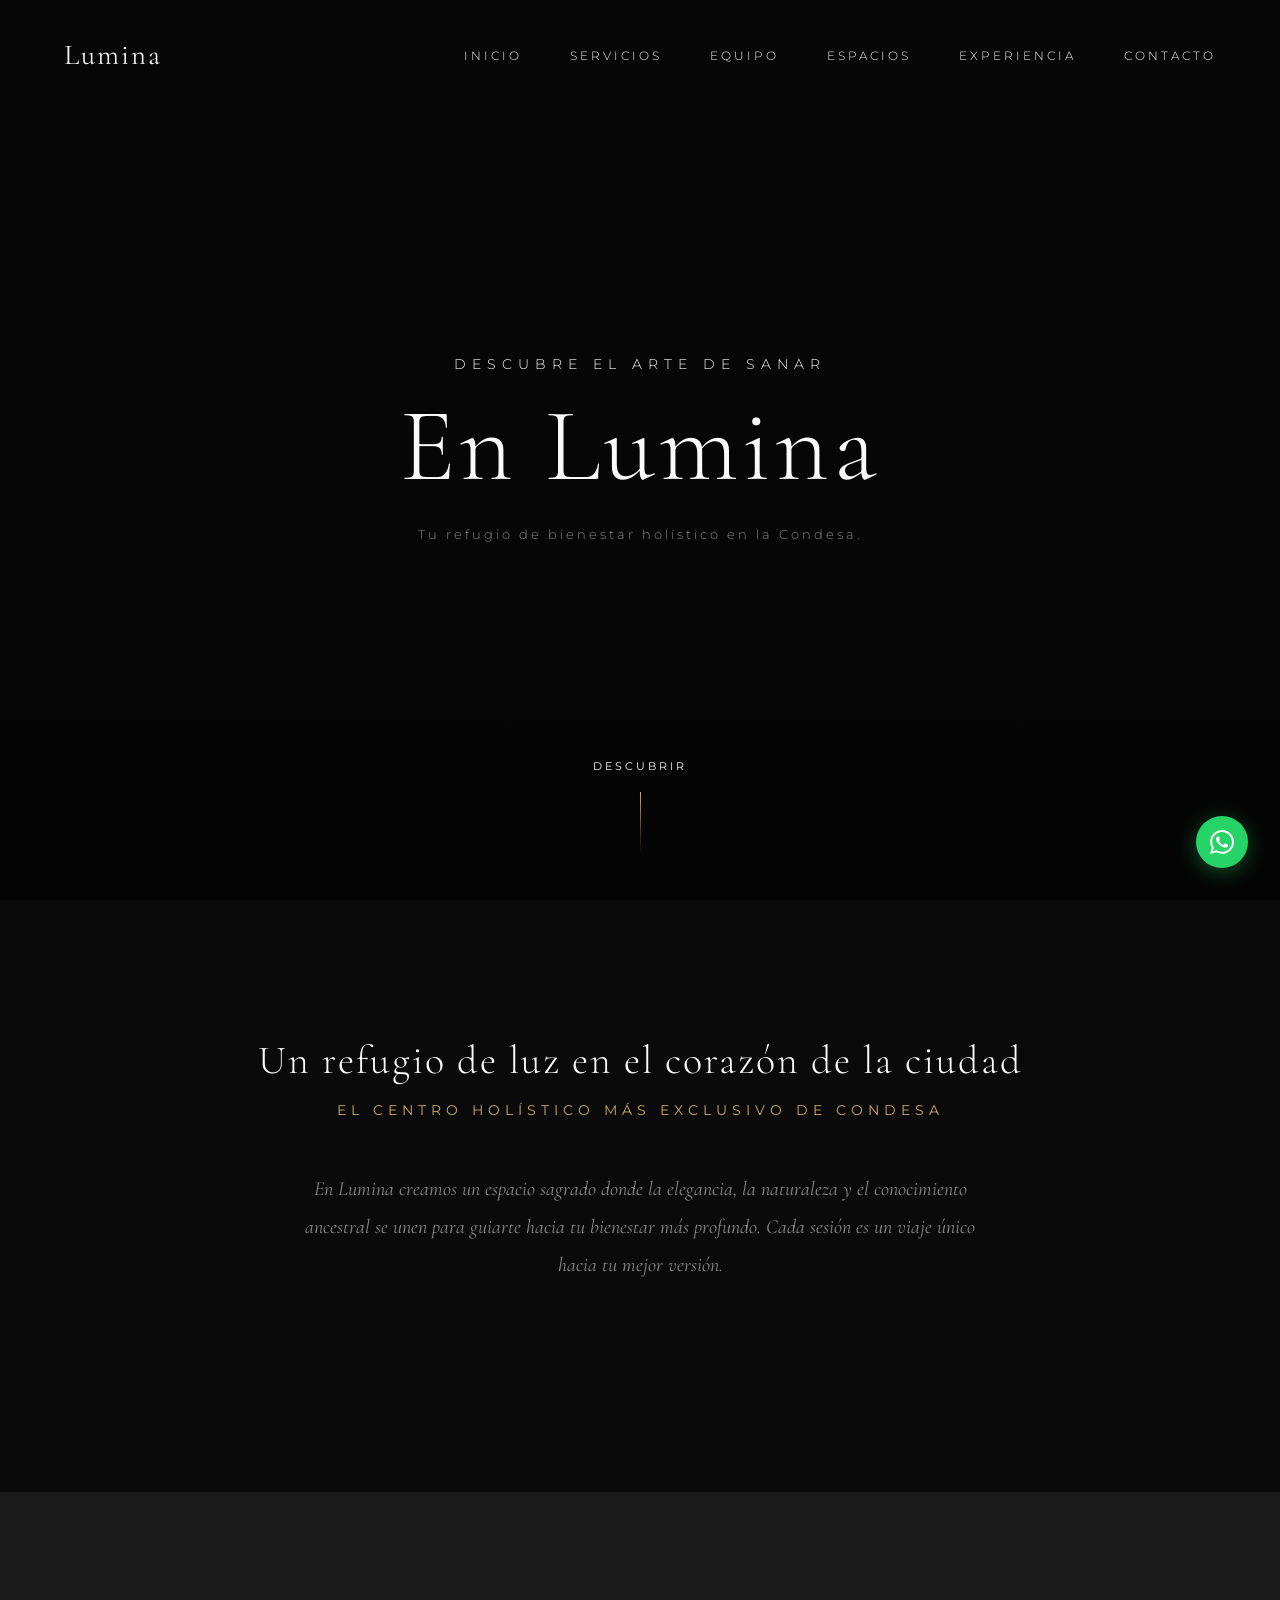
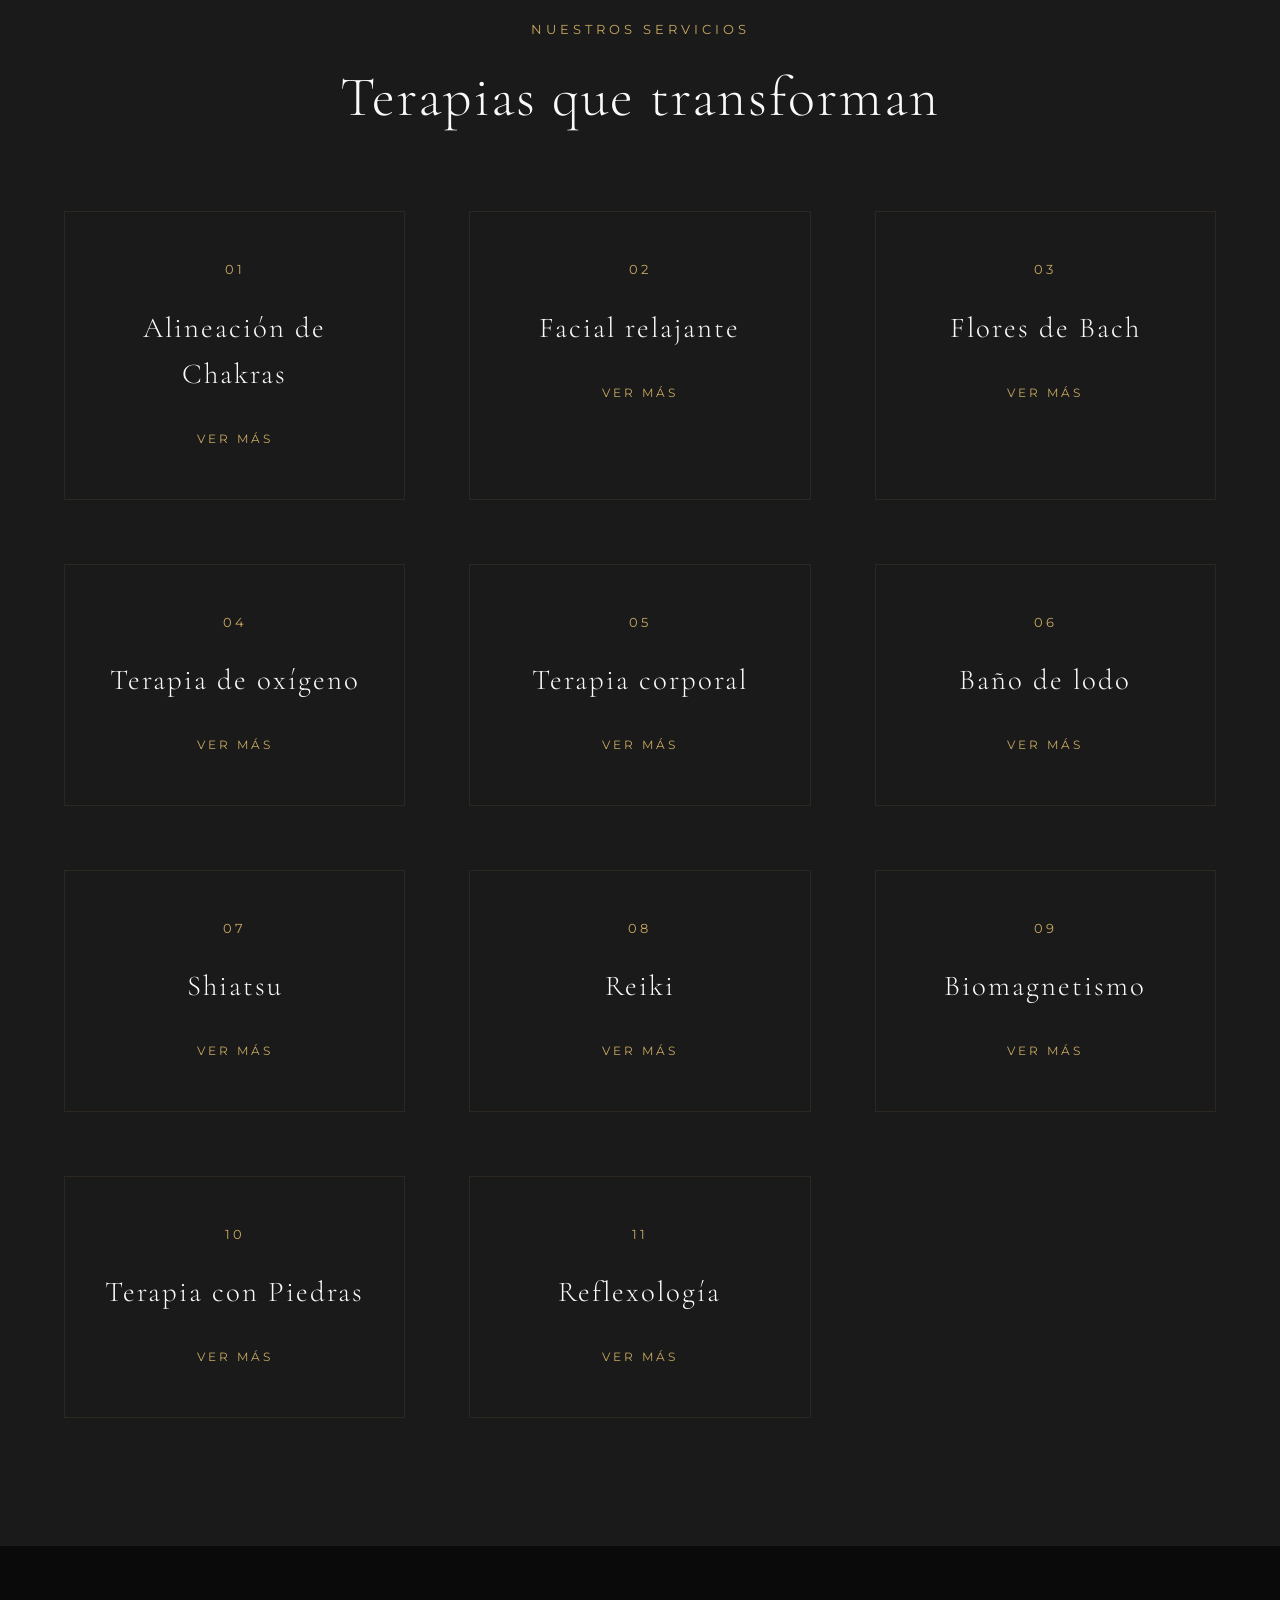
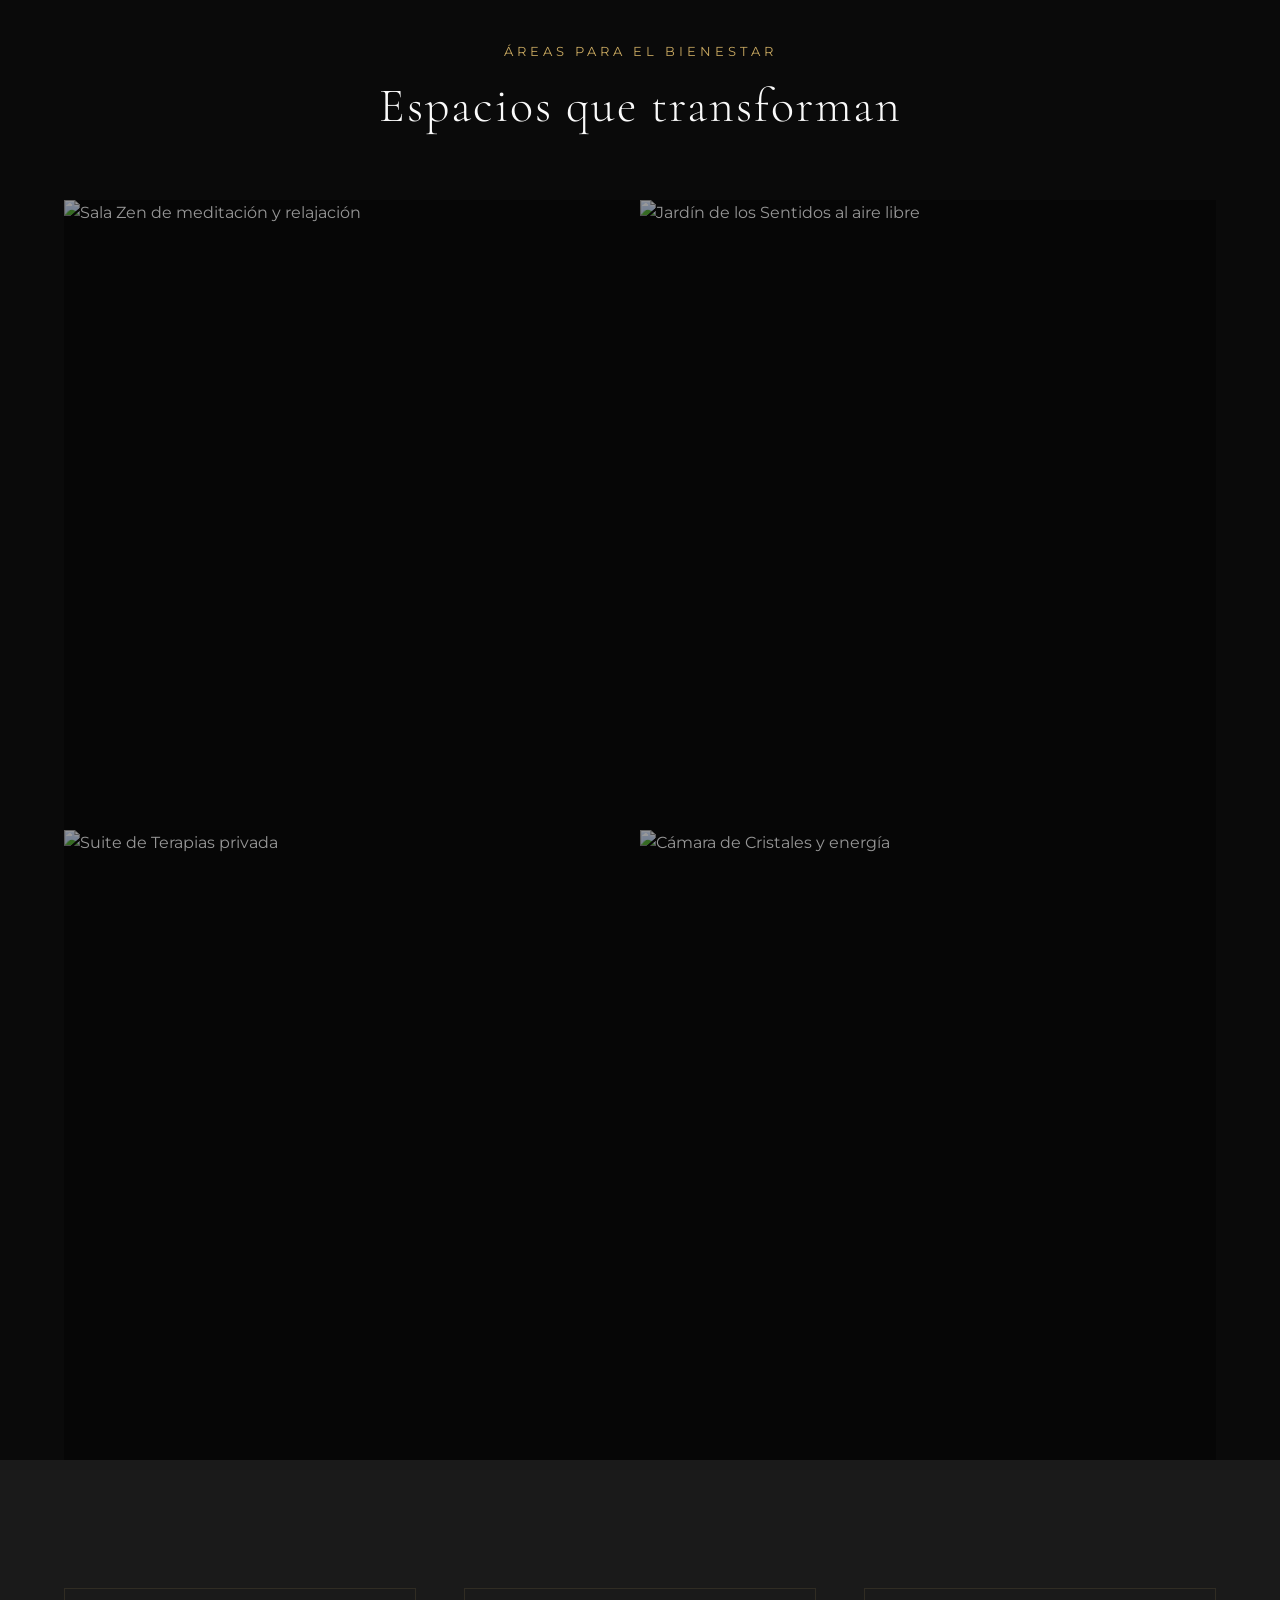
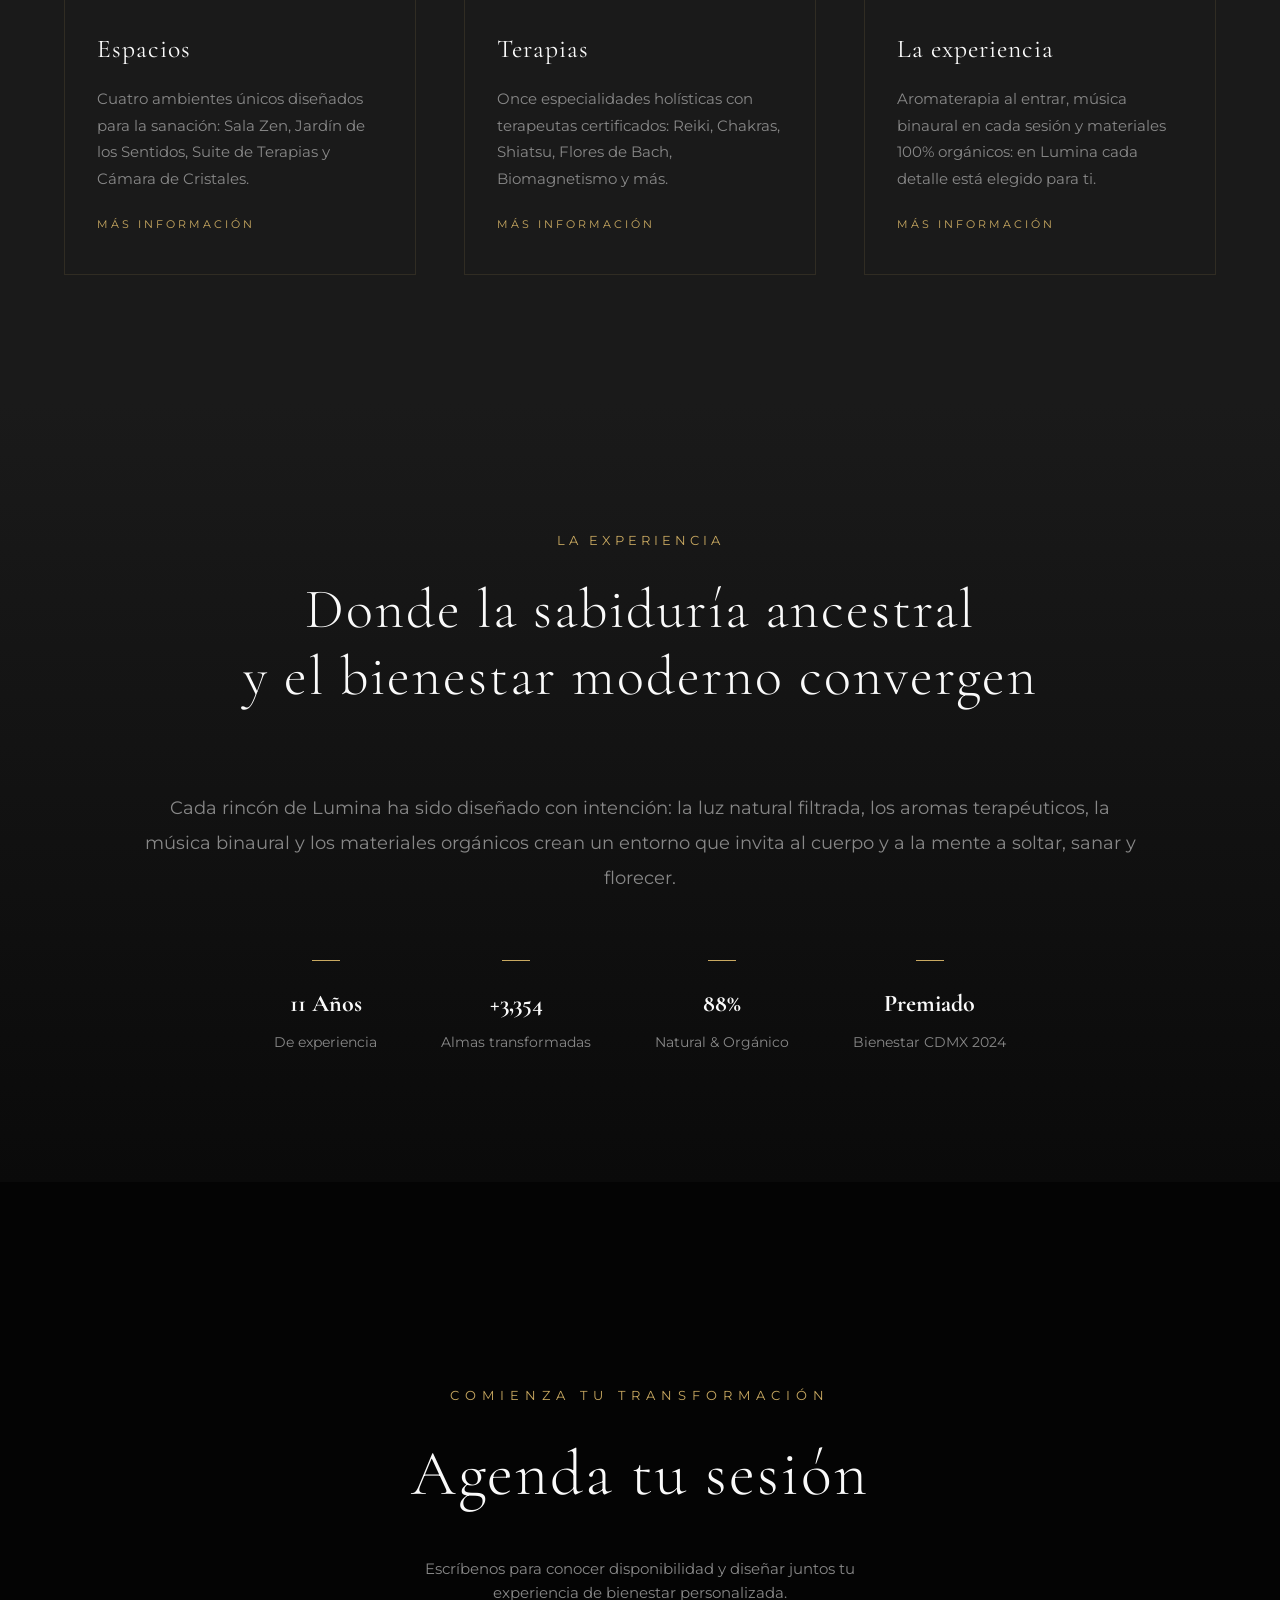
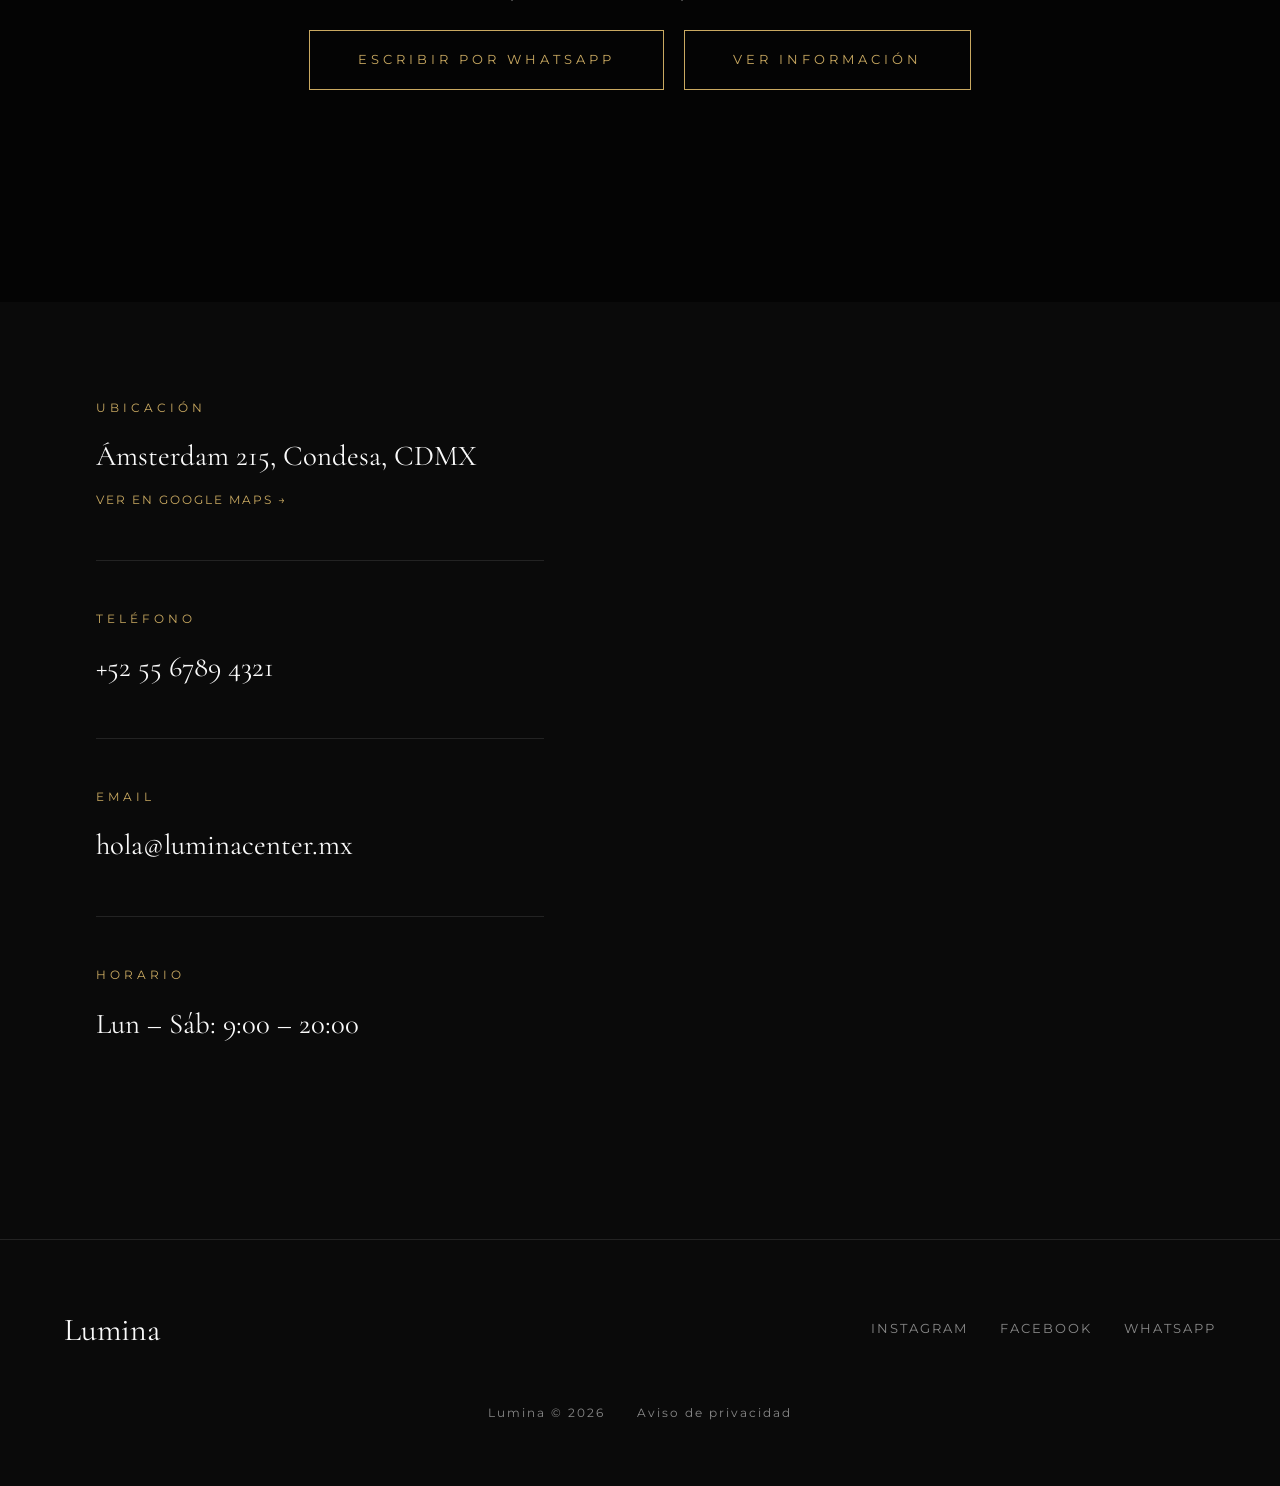
==== index.html @ d26ef2fe "v2.1" ====
<!DOCTYPE html>
<html lang="es">
<head>
    <meta charset="UTF-8">
    <meta name="viewport" content="width=device-width, initial-scale=1.0">
    <meta name="description" content="Lumina Centro Holístico — El refugio de bienestar más exclusivo de la Condesa, CDMX. Reiki, alineación de chakras, shiatsu, flores de Bach, oxigenoterapia y más.">
    <title>Lumina Centro Holístico | Bienestar & Sanación en Condesa, CDMX</title>

    <!-- Open Graph / redes sociales -->
    <meta property="og:type" content="website">
    <meta property="og:title" content="Lumina Centro Holístico | Bienestar & Sanación en Condesa, CDMX">
    <meta property="og:description" content="Centro de bienestar holístico de lujo en la Condesa CDMX. Reiki, chakras, shiatsu, oxigenoterapia y más con terapeutas certificados.">
    <meta property="og:locale" content="es_MX">

    <link rel="preconnect" href="https://fonts.googleapis.com">
    <link rel="preconnect" href="https://fonts.gstatic.com" crossorigin>
    <link href="https://fonts.googleapis.com/css2?family=Cormorant+Garamond:ital,wght@0,300;0,400;0,600;1,400&family=Montserrat:wght@200;300;400;500&display=swap" rel="stylesheet">

    <link rel="stylesheet" href="css/main.css">
</head>
<body>

    <div class="loader" id="loader" aria-hidden="true">
        <span class="loader-text">LUMINA</span>
    </div>

    <header>
        <nav id="navbar" role="navigation" aria-label="Menú principal">
            <a href="#inicio" class="brand">Lumina</a>
            <ul class="nav-links" id="navLinks">
                <li><a href="#inicio">Inicio</a></li>
                <li><a href="servicios.html">Servicios</a></li>
                <li><a href="equipo.html">Equipo</a></li>
                <li><a href="#espacios">Espacios</a></li>
                <li><a href="#experiencia">Experiencia</a></li>
                <li><a href="#contacto">Contacto</a></li>
            </ul>
            <button class="nav-toggle" id="navToggle" aria-label="Abrir menú" aria-expanded="false">
                <span></span>
                <span></span>
                <span></span>
            </button>
        </nav>
    </header>

    <main>
        <section class="hero" id="inicio" aria-label="Bienvenida">
            <div class="hero-bg" aria-hidden="true"></div>
            <div class="hero-content">
                <span class="hero-subtitle">Descubre el arte de sanar</span>
                <h1 class="hero-title">En Lumina</h1>
                <p class="hero-location">Tu refugio de bienestar holístico en la Condesa.</p>
            </div>
            <div class="scroll-indicator" role="button" tabindex="0" aria-label="Ir a la siguiente sección">
                <span>Descubrir</span>
                <div class="scroll-line" aria-hidden="true"></div>
            </div>
        </section>

        <section class="intro" id="intro">
            <div class="intro-headline reveal">
                <span class="intro-headline-main">Un refugio de luz en el corazón de la ciudad</span>
                <span class="intro-headline-sub">el centro holístico más exclusivo de Condesa</span>
            </div>
            <p class="intro-text reveal">
                En Lumina creamos un espacio sagrado donde la elegancia, la naturaleza y el conocimiento ancestral se unen para guiarte hacia tu bienestar más profundo. Cada sesión es un viaje único hacia tu mejor versión.
            </p>
        </section>

        <section class="services" id="servicios" aria-labelledby="servicios-heading">
            <div class="section-header reveal">
                <span class="section-subtitle">Nuestros Servicios</span>
                <h2 id="servicios-heading" class="section-title">Terapias que transforman</h2>
            </div>
            <div class="services-grid">
                <a href="servicios.html#alineacion-chakras" class="service-item service-card-link reveal">
                    <span class="service-number" aria-hidden="true">01</span>
                    <h3>Alineación de Chakras</h3>
                    <span class="service-card-cta">Ver más</span>
                </a>
                <a href="servicios.html#facial-relajante" class="service-item service-card-link reveal">
                    <span class="service-number" aria-hidden="true">02</span>
                    <h3>Facial relajante</h3>
                    <span class="service-card-cta">Ver más</span>
                </a>
                <a href="servicios.html#flores-de-bach" class="service-item service-card-link reveal">
                    <span class="service-number" aria-hidden="true">03</span>
                    <h3>Flores de Bach</h3>
                    <span class="service-card-cta">Ver más</span>
                </a>
                <a href="servicios.html#terapia-oxigeno" class="service-item service-card-link reveal">
                    <span class="service-number" aria-hidden="true">04</span>
                    <h3>Terapia de oxígeno</h3>
                    <span class="service-card-cta">Ver más</span>
                </a>
                <a href="servicios.html#terapia-corporal" class="service-item service-card-link reveal">
                    <span class="service-number" aria-hidden="true">05</span>
                    <h3>Terapia corporal</h3>
                    <span class="service-card-cta">Ver más</span>
                </a>
                <a href="servicios.html#bano-de-lodo" class="service-item service-card-link reveal">
                    <span class="service-number" aria-hidden="true">06</span>
                    <h3>Baño de lodo</h3>
                    <span class="service-card-cta">Ver más</span>
                </a>
                <a href="servicios.html#shiatsu" class="service-item service-card-link reveal">
                    <span class="service-number" aria-hidden="true">07</span>
                    <h3>Shiatsu</h3>
                    <span class="service-card-cta">Ver más</span>
                </a>
                <a href="servicios.html#reiki" class="service-item service-card-link reveal">
                    <span class="service-number" aria-hidden="true">08</span>
                    <h3>Reiki</h3>
                    <span class="service-card-cta">Ver más</span>
                </a>
                <a href="servicios.html#biomagnetismo" class="service-item service-card-link reveal">
                    <span class="service-number" aria-hidden="true">09</span>
                    <h3>Biomagnetismo</h3>
                    <span class="service-card-cta">Ver más</span>
                </a>
                <a href="servicios.html#terapia-con-piedras" class="service-item service-card-link reveal">
                    <span class="service-number" aria-hidden="true">10</span>
                    <h3>Terapia con Piedras</h3>
                    <span class="service-card-cta">Ver más</span>
                </a>
                <a href="servicios.html#reflexologia" class="service-item service-card-link reveal">
                    <span class="service-number" aria-hidden="true">11</span>
                    <h3>Reflexología</h3>
                    <span class="service-card-cta">Ver más</span>
                </a>
            </div>
        </section>

        <section class="gallery" id="espacios" aria-labelledby="espacios-heading">
            <div class="gallery-section-header reveal">
                <span class="section-subtitle">Áreas para el bienestar</span>
                <h2 id="espacios-heading" class="section-title">Espacios que transforman</h2>
            </div>
            <div class="gallery-item reveal">
                <img src="https://images.unsplash.com/photo-1600618528240-fb9fc964b853?w=800&auto=format&fit=crop&q=80" alt="Sala Zen de meditación y relajación">
                <div class="gallery-overlay">
                    <h3 class="gallery-title">Sala Zen</h3>
                    <span class="gallery-subtitle">Explorar</span>
                </div>
            </div>
            <div class="gallery-item reveal">
                <img src="https://images.unsplash.com/photo-1540555700478-4be289fbecef?w=800&auto=format&fit=crop&q=80" alt="Jardín de los Sentidos al aire libre">
                <div class="gallery-overlay">
                    <h3 class="gallery-title">Jardín de los Sentidos</h3>
                    <span class="gallery-subtitle">Explorar</span>
                </div>
            </div>
            <div class="gallery-item reveal">
                <img src="https://images.unsplash.com/photo-1600585154340-be6161a56a0c?w=800&auto=format&fit=crop&q=80" alt="Suite de Terapias privada">
                <div class="gallery-overlay">
                    <h3 class="gallery-title">Suite de Terapias</h3>
                    <span class="gallery-subtitle">Explorar</span>
                </div>
            </div>
            <div class="gallery-item reveal">
                <img src="https://images.unsplash.com/photo-1600607687939-ce8a6c25118c?w=800&auto=format&fit=crop&q=80" alt="Cámara de Cristales y energía">
                <div class="gallery-overlay">
                    <h3 class="gallery-title">Cámara de Cristales</h3>
                    <span class="gallery-subtitle">Explorar</span>
                </div>
            </div>
        </section>

        <section class="info-blocks">
            <div class="info-blocks-inner">
                <a href="#espacios" class="info-block reveal">
                    <h3 class="info-block-title">Espacios</h3>
                    <p class="info-block-text">Cuatro ambientes únicos diseñados para la sanación: Sala Zen, Jardín de los Sentidos, Suite de Terapias y Cámara de Cristales.</p>
                    <span class="info-block-link">Más información</span>
                </a>
                <a href="servicios.html" class="info-block reveal">
                    <h3 class="info-block-title">Terapias</h3>
                    <p class="info-block-text">Once especialidades holísticas con terapeutas certificados: Reiki, Chakras, Shiatsu, Flores de Bach, Biomagnetismo y más.</p>
                    <span class="info-block-link">Más información</span>
                </a>
                <a href="#experiencia" class="info-block reveal">
                    <h3 class="info-block-title">La experiencia</h3>
                    <p class="info-block-text">Aromaterapia al entrar, música binaural en cada sesión y materiales 100% orgánicos: en Lumina cada detalle está elegido para ti.</p>
                    <span class="info-block-link">Más información</span>
                </a>
            </div>
        </section>

        <section class="experience" id="experiencia" aria-labelledby="experiencia-heading">
            <div class="section-header reveal">
                <span class="section-subtitle">La Experiencia</span>
                <h2 id="experiencia-heading" class="section-title">Donde la sabiduría ancestral<br>y el bienestar moderno convergen</h2>
            </div>
            <div class="experience-content reveal">
                <p class="experience-description">
                    Cada rincón de Lumina ha sido diseñado con intención: la luz natural filtrada, los aromas terapéuticos, la música binaural y los materiales orgánicos crean un entorno que invita al cuerpo y a la mente a soltar, sanar y florecer.
                </p>
                <div class="experience-list">
                    <div class="experience-item">
                        <div class="experience-deco" aria-hidden="true"></div>
                        <h4 class="counter" data-target="12" data-suffix=" Años">12 Años</h4>
                        <p>De experiencia</p>
                    </div>
                    <div class="experience-item">
                        <div class="experience-deco" aria-hidden="true"></div>
                        <h4 class="counter" data-target="3800" data-prefix="+">+3800</h4>
                        <p>Almas transformadas</p>
                    </div>
                    <div class="experience-item">
                        <div class="experience-deco" aria-hidden="true"></div>
                        <h4 class="counter" data-target="100" data-suffix="%">100%</h4>
                        <p>Natural & Orgánico</p>
                    </div>
                    <div class="experience-item">
                        <div class="experience-deco" aria-hidden="true"></div>
                        <h4>Premiado</h4>
                        <p>Bienestar CDMX 2024</p>
                    </div>
                </div>
            </div>
        </section>

        <section class="cta" aria-label="Contacto">
            <div class="cta-content reveal">
                <span class="cta-label">Comienza tu transformación</span>
                <h2 class="cta-title">Agenda tu sesión</h2>
                <p class="cta-text">Escríbenos para conocer disponibilidad y diseñar juntos tu experiencia de bienestar personalizada.</p>
                <a href="https://wa.me/525567894321" class="cta-button" target="_blank" rel="noopener noreferrer">Escribir por WhatsApp</a>
                <a href="#contacto" class="cta-button cta-button-secondary">Ver información</a>
            </div>
        </section>

        <section class="contact" id="contacto" aria-labelledby="contacto-heading">
            <div class="contact-info reveal">
                <div class="contact-item">
                    <span class="contact-label">Ubicación</span>
                    <span class="contact-value">Ámsterdam 215, Condesa, CDMX</span>
                    <a href="https://maps.google.com/maps?q=Amsterdam+215+Hipodromo+Condesa+Ciudad+de+Mexico" target="_blank" rel="noopener noreferrer" class="contact-map-link">Ver en Google Maps →</a>
                </div>
                <div class="contact-item">
                    <span class="contact-label">Teléfono</span>
                    <a href="tel:+525567894321" class="contact-value">+52 55 6789 4321</a>
                </div>
                <div class="contact-item">
                    <span class="contact-label">Email</span>
                    <a href="mailto:hola@luminacenter.mx" class="contact-value">hola@luminacenter.mx</a>
                </div>
                <div class="contact-item">
                    <span class="contact-label">Horario</span>
                    <span class="contact-value">Lun – Sáb: 9:00 – 20:00</span>
                </div>
            </div>
            <div class="contact-map">
                <iframe
                    src="https://www.openstreetmap.org/export/embed.html?bbox=-99.1840%2C19.4033%2C-99.1640%2C19.4233&layer=mapnik&marker=19.4133%2C-99.1740"
                    title="Ubicación Lumina Centro Holístico — Ámsterdam 215, Condesa, CDMX"
                    loading="lazy"
                    allowfullscreen
                ></iframe>
            </div>
        </section>
    </main>

    <footer class="footer">
        <div class="footer-content">
            <div class="footer-brand">Lumina</div>
            <nav class="footer-social" aria-label="Redes sociales">
                <a href="https://www.instagram.com/lumina.centro/" target="_blank" rel="noopener noreferrer" aria-label="Instagram">Instagram</a>
                <a href="https://www.facebook.com/luminacentro" target="_blank" rel="noopener noreferrer" aria-label="Facebook">Facebook</a>
                <a href="https://wa.me/525567894321" target="_blank" rel="noopener noreferrer" aria-label="WhatsApp">WhatsApp</a>
            </nav>
        </div>
        <div class="footer-legal">
            <span class="footer-copy">Lumina © 2026</span>
            <a href="#" class="footer-privacy">Aviso de privacidad</a>
        </div>
    </footer>

    <a href="https://wa.me/525567894321" class="whatsapp-float" target="_blank" rel="noopener noreferrer" aria-label="Contactar por WhatsApp">
        <svg viewBox="0 0 24 24" fill="currentColor" width="24" height="24" aria-hidden="true"><path d="M17.472 14.382c-.297-.149-1.758-.867-2.03-.967-.273-.099-.471-.148-.67.15-.197.297-.767.966-.94 1.164-.173.199-.347.223-.644.075-.297-.15-1.255-.463-2.39-1.475-.883-.788-1.48-1.761-1.653-2.059-.173-.297-.018-.458.13-.606.134-.133.298-.347.446-.52.149-.174.198-.298.298-.497.099-.198.05-.371-.025-.52-.075-.149-.669-1.612-.916-2.207-.242-.579-.487-.5-.669-.51-.173-.008-.371-.01-.57-.01-.198 0-.52.074-.792.372-.272.297-1.04 1.016-1.04 2.479 0 1.462 1.065 2.875 1.213 3.074.149.198 2.096 3.2 5.077 4.487.709.306 1.262.489 1.694.625.712.227 1.36.195 1.871.118.571-.085 1.758-.719 2.006-1.413.248-.694.248-1.289.173-1.413-.074-.124-.272-.198-.57-.347m-5.421 7.403h-.004a9.87 9.87 0 01-5.031-1.378l-.361-.214-3.741.982.998-3.648-.235-.374a9.86 9.86 0 01-1.51-5.26c.001-5.45 4.436-9.884 9.888-9.884 2.64 0 5.122 1.03 6.988 2.898a9.825 9.825 0 012.893 6.994c-.003 5.45-4.437 9.884-9.885 9.884m8.413-18.297A11.815 11.815 0 0012.05 0C5.495 0 .16 5.335.157 11.892c0 2.096.547 4.142 1.588 5.945L.057 24l6.305-1.654a11.882 11.882 0 005.683 1.448h.005c6.554 0 11.89-5.335 11.893-11.893a11.821 11.821 0 00-3.48-8.413z"/></svg>
    </a>

    <script src="js/main.js"></script>
</body>
</html>
---- css/main.css ----
/**
 * Plenitud Center - Estilos principales
 * Separación de capas: solo presentación
 */

/* ==========================================================================
   Reset y variables
   ========================================================================== */

* {
    margin: 0;
    padding: 0;
    box-sizing: border-box;
}

:root {
    --black: #0a0a0a;
    --dark-gray: #1a1a1a;
    --gold: #c9a961;
    --light-gold: #e5d5a8;
    --white: #fafafa;
    --cream: #f5f5f0;
    --gray: #888;
}

/* ==========================================================================
   Base
   ========================================================================== */

html {
    scroll-behavior: smooth;
}

body {
    font-family: 'Montserrat', sans-serif;
    background: var(--black);
    color: var(--white);
    line-height: 1.6;
    overflow-x: hidden;
}

h1, h2, h3, .brand {
    font-family: 'Cormorant Garamond', serif;
    font-weight: 300;
    letter-spacing: 2px;
}

/* ==========================================================================
   Loader
   ========================================================================== */

.loader {
    position: fixed;
    top: 0;
    left: 0;
    width: 100%;
    height: 100%;
    background: var(--black);
    z-index: 9999;
    display: flex;
    align-items: center;
    justify-content: center;
    transition: opacity 0.8s ease, visibility 0.8s;
}

.loader.hidden {
    opacity: 0;
    visibility: hidden;
}

.loader-text {
    font-family: 'Cormorant Garamond', serif;
    font-size: 2rem;
    color: var(--gold);
    letter-spacing: 8px;
    animation: pulse 2s infinite;
}

@keyframes pulse {
    0%, 100% { opacity: 0.3; }
    50% { opacity: 1; }
}

/* ==========================================================================
   Navegación (solo la barra superior)
   ========================================================================== */

header nav {
    position: fixed;
    top: 0;
    width: 100%;
    padding: 2rem 4rem;
    display: flex;
    justify-content: space-between;
    align-items: center;
    z-index: 1000;
    transition: all 0.4s ease;
    mix-blend-mode: difference;
}

header nav.scrolled {
    background: rgba(10, 10, 10, 0.95);
    padding: 1.5rem 4rem;
    backdrop-filter: blur(20px);
    mix-blend-mode: normal;
}

header .brand {
    font-size: 1.8rem;
    color: var(--white);
    text-decoration: none;
    font-weight: 400;
}

header .nav-links {
    display: flex;
    gap: 3rem;
    list-style: none;
}

header .nav-links a {
    color: var(--white);
    text-decoration: none;
    font-size: 0.75rem;
    text-transform: uppercase;
    letter-spacing: 3px;
    position: relative;
    transition: color 0.3s;
    font-weight: 300;
}

header .nav-links a::after {
    content: '';
    position: absolute;
    bottom: -5px;
    left: 0;
    width: 0;
    height: 1px;
    background: var(--gold);
    transition: width 0.3s;
}

header .nav-links a:hover::after {
    width: 100%;
}

.nav-lang {
    font-size: 0.7rem;
    text-transform: uppercase;
    letter-spacing: 2px;
    color: var(--gray);
    font-weight: 300;
}

/* ==========================================================================
   Hero (estilo Benavento: subtítulo + título grande + ubicación)
   ========================================================================== */

.hero {
    height: 100vh;
    position: relative;
    display: flex;
    align-items: center;
    justify-content: center;
    overflow: hidden;
}

.hero-bg {
    position: absolute;
    top: 0;
    left: 0;
    width: 100%;
    height: 100%;
    background: linear-gradient(rgba(0,0,0,0.3), rgba(0,0,0,0.5)), url('https://images.unsplash.com/photo-1600618528240-fb9fc964b853?w=1920&auto=format&fit=crop&q=80') center/cover;
    animation: slowZoom 20s infinite alternate;
}

@keyframes slowZoom {
    0% { transform: scale(1); }
    100% { transform: scale(1.1); }
}

.hero-content {
    position: relative;
    z-index: 2;
    text-align: center;
    max-width: 900px;
    padding: 0 2rem;
}

.hero-subtitle {
    font-size: 0.85rem;
    text-transform: uppercase;
    letter-spacing: 6px;
    color: var(--white);
    margin-bottom: 1rem;
    display: block;
    font-weight: 300;
    animation: fadeInUp 1s ease;
}

.hero-title {
    font-size: clamp(3.5rem, 10vw, 6.5rem);
    line-height: 1.05;
    margin-bottom: 1.5rem;
    font-weight: 300;
    letter-spacing: 4px;
    animation: fadeInUp 1s ease 0.15s backwards;
}

.hero-location {
    font-size: 0.8rem;
    color: var(--gray);
    letter-spacing: 3px;
    font-weight: 300;
    animation: fadeInUp 1s ease 0.3s backwards;
}

.scroll-indicator {
    position: absolute;
    bottom: 3rem;
    left: 50%;
    transform: translateX(-50%);
    display: flex;
    flex-direction: column;
    align-items: center;
    gap: 1rem;
    color: var(--white);
    font-size: 0.7rem;
    text-transform: uppercase;
    letter-spacing: 3px;
    animation: fadeInUp 1s ease 0.8s backwards;
    cursor: pointer;
}

.scroll-line {
    width: 1px;
    height: 60px;
    background: linear-gradient(to bottom, var(--gold), transparent);
    animation: scrollLine 2s infinite;
}

@keyframes scrollLine {
    0% { transform: scaleY(0); transform-origin: top; }
    50% { transform: scaleY(1); transform-origin: top; }
    50.1% { transform-origin: bottom; }
    100% { transform: scaleY(0); transform-origin: bottom; }
}

@keyframes fadeInUp {
    from {
        opacity: 0;
        transform: translateY(40px);
    }
    to {
        opacity: 1;
        transform: translateY(0);
    }
}

/* ==========================================================================
   Secciones comunes
   ========================================================================== */

section {
    padding: 8rem 4rem;
    position: relative;
}

.section-header {
    text-align: center;
    margin-bottom: 5rem;
}

.section-subtitle {
    font-size: 0.8rem;
    text-transform: uppercase;
    letter-spacing: 4px;
    color: var(--gold);
    margin-bottom: 1.5rem;
    display: block;
}

.section-title {
    font-size: 3.5rem;
    font-weight: 300;
    line-height: 1.2;
}

/* ==========================================================================
   Intro (estilo Benavento: headline + cita + pills)
   ========================================================================== */

.intro {
    background: var(--black);
    text-align: center;
    padding: 8rem 4rem 10rem;
}

.intro-headline {
    margin-bottom: 3rem;
}

.intro-headline-main {
    display: block;
    font-family: 'Cormorant Garamond', serif;
    font-size: clamp(1.8rem, 4vw, 2.5rem);
    font-weight: 300;
    color: var(--white);
    letter-spacing: 2px;
    margin-bottom: 0.5rem;
}

.intro-headline-sub {
    display: block;
    font-size: 0.85rem;
    text-transform: uppercase;
    letter-spacing: 5px;
    color: var(--gold);
}

.intro-text {
    max-width: 700px;
    margin: 0 auto 3rem;
    font-size: 1.25rem;
    line-height: 1.9;
    color: var(--gray);
    font-family: 'Cormorant Garamond', serif;
    font-style: italic;
}

.intro-pills {
    display: flex;
    flex-wrap: wrap;
    justify-content: center;
    gap: 0.75rem 1.25rem;
}

.pill {
    display: inline-block;
    padding: 0.5rem 1.25rem;
    border: 1px solid rgba(201, 169, 97, 0.35);
    color: var(--light-gold);
    font-size: 0.75rem;
    text-transform: uppercase;
    letter-spacing: 2px;
    font-weight: 300;
    transition: all 0.3s ease;
}

.pill:hover {
    background: rgba(201, 169, 97, 0.1);
    border-color: var(--gold);
}

/* ==========================================================================
   Servicios
   ========================================================================== */

.services {
    background: var(--dark-gray);
}

.services-grid {
    display: grid;
    grid-template-columns: repeat(3, 1fr);
    gap: 4rem;
    max-width: 1200px;
    margin: 0 auto;
}

.service-item {
    text-align: center;
    padding: 3rem 2rem;
    border: 1px solid rgba(201, 169, 97, 0.1);
    transition: all 0.4s ease;
    position: relative;
    overflow: hidden;
}

.service-item::before {
    content: '';
    position: absolute;
    top: 0;
    left: -100%;
    width: 100%;
    height: 100%;
    background: linear-gradient(90deg, transparent, rgba(201, 169, 97, 0.05), transparent);
    transition: left 0.6s;
}

.service-item:hover::before {
    left: 100%;
}

.service-item:hover {
    border-color: rgba(201, 169, 97, 0.3);
    transform: translateY(-10px);
}

.service-number {
    font-size: 0.8rem;
    color: var(--gold);
    letter-spacing: 3px;
    margin-bottom: 1.5rem;
    display: block;
}

.service-item h3 {
    font-size: 1.8rem;
    margin-bottom: 1rem;
    color: var(--white);
}

.service-item p {
    color: var(--gray);
    font-size: 0.95rem;
    line-height: 1.8;
}

.service-card-link {
    text-decoration: none;
    color: inherit;
    display: block;
}

.service-card-link:hover h3 {
    color: var(--light-gold);
}

.service-card-cta {
    display: inline-block;
    font-size: 0.75rem;
    text-transform: uppercase;
    letter-spacing: 3px;
    color: var(--gold);
    margin-top: 1rem;
    position: relative;
}

.service-card-cta::after {
    content: '';
    position: absolute;
    bottom: -3px;
    left: 0;
    width: 0;
    height: 1px;
    background: var(--gold);
    transition: width 0.3s;
}

.service-card-link:hover .service-card-cta::after {
    width: 100%;
}

/* ==========================================================================
   Galería (con encabezado tipo Benavento)
   ========================================================================== */

.gallery {
    background: var(--black);
    padding: 6rem 4rem 0;
    display: grid;
    grid-template-columns: repeat(2, 1fr);
    gap: 0;
}

.gallery-section-header {
    grid-column: 1 / -1;
    text-align: center;
    margin-bottom: 4rem;
}

.gallery-section-header .section-subtitle {
    margin-bottom: 1rem;
}

.gallery-section-header .section-title {
    font-size: clamp(2rem, 4vw, 3rem);
}

.gallery-item {
    position: relative;
    height: 70vh;
    overflow: hidden;
    cursor: pointer;
}

.gallery-item img {
    width: 100%;
    height: 100%;
    object-fit: cover;
    transition: transform 0.8s ease;
}

.gallery-item:hover img {
    transform: scale(1.05);
}

.gallery-overlay {
    position: absolute;
    top: 0;
    left: 0;
    width: 100%;
    height: 100%;
    background: rgba(0,0,0,0.4);
    display: flex;
    flex-direction: column;
    justify-content: flex-end;
    padding: 3rem;
    transition: background 0.4s;
}

.gallery-item:hover .gallery-overlay {
    background: rgba(0,0,0,0.2);
}

.gallery-title {
    font-size: 2.5rem;
    margin-bottom: 0.5rem;
    transform: translateY(20px);
    opacity: 0;
    transition: all 0.4s ease;
}

.gallery-item:hover .gallery-title {
    transform: translateY(0);
    opacity: 1;
}

.gallery-subtitle {
    color: var(--gold);
    font-size: 0.8rem;
    text-transform: uppercase;
    letter-spacing: 3px;
    transform: translateY(20px);
    opacity: 0;
    transition: all 0.4s ease 0.1s;
}

.gallery-item:hover .gallery-subtitle {
    transform: translateY(0);
    opacity: 1;
}

/* ==========================================================================
   Bloques de información (3 columnas, estilo Benavento)
   ========================================================================== */

.info-blocks {
    background: var(--dark-gray);
    padding: 8rem 4rem;
}

.info-blocks-inner {
    max-width: 1200px;
    margin: 0 auto;
    display: grid;
    grid-template-columns: repeat(3, 1fr);
    gap: 3rem;
}

.info-block {
    text-decoration: none;
    color: inherit;
    padding: 2.5rem 2rem;
    border: 1px solid rgba(201, 169, 97, 0.12);
    transition: all 0.4s ease;
    display: flex;
    flex-direction: column;
    align-items: flex-start;
}

.info-block:hover {
    border-color: rgba(201, 169, 97, 0.35);
    transform: translateY(-4px);
}

.info-block-title {
    font-family: 'Cormorant Garamond', serif;
    font-size: 1.6rem;
    font-weight: 400;
    color: var(--white);
    margin-bottom: 1rem;
    letter-spacing: 1px;
}

.info-block-text {
    color: var(--gray);
    font-size: 0.95rem;
    line-height: 1.75;
    margin-bottom: 1.5rem;
    flex-grow: 1;
}

.info-block-link {
    font-size: 0.7rem;
    text-transform: uppercase;
    letter-spacing: 3px;
    color: var(--gold);
    position: relative;
}

.info-block-link::after {
    content: '';
    position: absolute;
    bottom: -3px;
    left: 0;
    width: 0;
    height: 1px;
    background: var(--gold);
    transition: width 0.3s;
}

.info-block:hover .info-block-link::after {
    width: 100%;
}

/* ==========================================================================
   Experiencia
   ========================================================================== */

.experience {
    background: linear-gradient(to bottom, var(--dark-gray), var(--black));
    text-align: center;
}

.experience-content {
    max-width: 1000px;
    margin: 0 auto;
}

.experience-description {
    color: var(--gray);
    font-size: 1.1rem;
    line-height: 2;
    margin-bottom: 3rem;
}

.experience-list {
    display: flex;
    justify-content: center;
    gap: 4rem;
    margin-top: 4rem;
    flex-wrap: wrap;
}

.experience-item {
    text-align: center;
}

.experience-deco {
    width: 28px;
    height: 1px;
    background: var(--gold);
    margin: 0 auto 1.5rem;
}

.experience-item h4 {
    font-family: 'Cormorant Garamond', serif;
    font-size: 1.5rem;
    margin-bottom: 0.5rem;
    color: var(--white);
}

.experience-item p {
    color: var(--gray);
    font-size: 0.9rem;
}

/* ==========================================================================
   CTA
   ========================================================================== */

.cta {
    height: 80vh;
    position: relative;
    display: flex;
    align-items: center;
    justify-content: center;
    background: linear-gradient(rgba(0,0,0,0.6), rgba(0,0,0,0.6)), url('https://images.unsplash.com/photo-1545205597-3d9d02c29597?w=1920&auto=format&fit=crop&q=80') center/cover fixed;
}

.cta-content {
    text-align: center;
    position: relative;
    z-index: 2;
}

.cta-label {
    display: block;
    font-size: 0.8rem;
    text-transform: uppercase;
    letter-spacing: 6px;
    color: var(--gold);
    margin-bottom: 1rem;
}

.cta-title,
.cta h2 {
    font-size: clamp(2.5rem, 5vw, 4rem);
    margin-bottom: 2rem;
    font-weight: 300;
}

.cta-button {
    display: inline-block;
    padding: 1.2rem 3rem;
    border: 1px solid var(--gold);
    color: var(--gold);
    text-decoration: none;
    text-transform: uppercase;
    letter-spacing: 4px;
    font-size: 0.8rem;
    transition: all 0.4s;
    position: relative;
    overflow: hidden;
}

.cta-button::before {
    content: '';
    position: absolute;
    top: 0;
    left: -100%;
    width: 100%;
    height: 100%;
    background: var(--gold);
    transition: left 0.4s;
    z-index: -1;
}

.cta-button:hover::before {
    left: 0;
}

.cta-button:hover {
    color: var(--black);
}

.cta-text {
    font-size: 0.95rem;
    color: var(--gray);
    margin-bottom: 1.5rem;
    max-width: 480px;
    margin-left: auto;
    margin-right: auto;
}

.cta .cta-content .cta-button + .cta-button {
    margin-left: 1rem;
}

.cta-button-secondary {
    background: transparent;
}

.cta-button-secondary::before {
    display: none;
}

.cta-button-secondary:hover {
    color: var(--light-gold);
    border-color: var(--light-gold);
}

@media (max-width: 768px) {
    .cta .cta-content .cta-button + .cta-button {
        margin-left: 0;
        margin-top: 0.75rem;
        display: inline-block;
    }
}

/* ==========================================================================
   Contacto
   ========================================================================== */

.contact {
    background: var(--black);
    display: grid;
    grid-template-columns: 1fr 1fr;
    gap: 0;
    padding: 0;
    min-height: 80vh;
}

.contact-info {
    padding: 6rem;
    display: flex;
    flex-direction: column;
    justify-content: center;
}

.contact-item {
    margin-bottom: 3rem;
    padding-bottom: 3rem;
    border-bottom: 1px solid rgba(255,255,255,0.1);
}

.contact-item:last-child {
    border-bottom: none;
}

.contact-label {
    font-size: 0.75rem;
    text-transform: uppercase;
    letter-spacing: 4px;
    color: var(--gold);
    margin-bottom: 1rem;
    display: block;
}

.contact-value {
    font-family: 'Cormorant Garamond', serif;
    font-size: 1.8rem;
    color: var(--white);
    text-decoration: none;
    display: block;
    transition: color 0.3s;
}

.contact-value:hover {
    color: var(--gold);
}

.contact-map {
    position: relative;
    min-height: 600px;
}

.contact-map iframe {
    position: absolute;
    top: 0;
    left: 0;
    width: 100%;
    height: 100%;
    border: none;
    filter: grayscale(40%) contrast(1.1) brightness(0.75);
    transition: filter 0.4s ease;
}

.contact-map:hover iframe {
    filter: grayscale(15%) contrast(1.05) brightness(0.9);
}

.contact-map-link {
    display: inline-block;
    margin-top: 0.75rem;
    font-size: 0.72rem;
    text-transform: uppercase;
    letter-spacing: 2px;
    color: var(--gold);
    text-decoration: none;
    transition: color 0.3s;
}

.contact-map-link:hover {
    color: var(--light-gold);
}

/* ==========================================================================
   Footer
   ========================================================================== */

footer {
    background: var(--black);
    padding: 4rem;
    border-top: 1px solid rgba(255,255,255,0.1);
    text-align: center;
}

.footer-content {
    max-width: 1200px;
    margin: 0 auto;
    display: flex;
    justify-content: space-between;
    align-items: center;
    margin-bottom: 3rem;
}

.footer-brand {
    font-family: 'Cormorant Garamond', serif;
    font-size: 2rem;
    color: var(--white);
}

.footer-social {
    display: flex;
    gap: 2rem;
}

.footer-social a {
    color: var(--gray);
    text-decoration: none;
    font-size: 0.8rem;
    text-transform: uppercase;
    letter-spacing: 2px;
    transition: color 0.3s;
}

.footer-social a:hover {
    color: var(--gold);
}

.footer-legal {
    display: flex;
    justify-content: center;
    align-items: center;
    gap: 2rem;
    flex-wrap: wrap;
    color: var(--gray);
    font-size: 0.75rem;
    letter-spacing: 2px;
}

.footer-copy {
    color: var(--gray);
}

.footer-privacy {
    color: var(--gray);
    text-decoration: none;
    transition: color 0.3s;
}

.footer-privacy:hover {
    color: var(--gold);
}

/* ==========================================================================
   Animaciones (reveal on scroll)
   ========================================================================== */

.reveal {
    opacity: 0;
    transform: translateY(50px);
    transition: all 1s ease;
}

.reveal.active {
    opacity: 1;
    transform: translateY(0);
}

/* ==========================================================================
   Página interna - Servicios (estilo Áreas Generales Benavento)
   ========================================================================== */

.page-inner .loader {
    display: none;
}

.page-hero {
    padding: 12rem 4rem 6rem;
    text-align: center;
    background: var(--black);
}

.page-hero-title {
    font-family: 'Cormorant Garamond', serif;
    font-size: clamp(2.5rem, 5vw, 3.5rem);
    font-weight: 300;
    letter-spacing: 2px;
    color: var(--white);
    margin-bottom: 0.75rem;
}

.page-hero-subtitle {
    font-size: 0.9rem;
    text-transform: uppercase;
    letter-spacing: 5px;
    color: var(--gold);
}

.service-detail-nav {
    background: var(--dark-gray);
    padding: 2rem 4rem;
    border-top: 1px solid rgba(255,255,255,0.06);
    border-bottom: 1px solid rgba(255,255,255,0.06);
}

.service-detail-nav-label {
    display: block;
    font-size: 0.7rem;
    text-transform: uppercase;
    letter-spacing: 3px;
    color: var(--gold);
    margin-bottom: 2rem;
}

.service-spheres {
    display: flex;
    flex-wrap: wrap;
    justify-content: center;
    gap: 2rem 2.5rem;
}

.service-sphere {
    display: flex;
    flex-direction: column;
    align-items: center;
    gap: 0.75rem;
    text-decoration: none;
    color: var(--white);
    transition: all 0.35s ease;
}

.service-sphere:hover {
    color: var(--gold);
}

.service-sphere:hover .service-sphere-circle {
    border-color: var(--gold);
    background: rgba(201, 169, 97, 0.06);
}

.service-sphere-circle {
    width: 5rem;
    height: 5rem;
    border-radius: 50%;
    border: 1px solid rgba(255, 255, 255, 0.2);
    display: flex;
    align-items: center;
    justify-content: center;
    transition: all 0.35s ease;
}

.service-sphere-icon {
    width: 1.75rem;
    height: 1.75rem;
    display: flex;
    align-items: center;
    justify-content: center;
}

.service-sphere-icon svg {
    width: 100%;
    height: 100%;
    color: currentColor;
}

.service-sphere-label {
    font-size: 0.7rem;
    text-transform: uppercase;
    letter-spacing: 2px;
    color: inherit;
    font-weight: 300;
}

.service-detail-content {
    max-width: 900px;
    margin: 0 auto;
    padding: 5rem 4rem;
}

.service-detail-section {
    scroll-margin-top: 8rem;
    padding: 4rem 0;
    border-bottom: 1px solid rgba(255,255,255,0.08);
}

.service-detail-section:last-of-type {
    border-bottom: none;
}

.service-detail-title {
    font-family: 'Cormorant Garamond', serif;
    font-size: 2rem;
    font-weight: 400;
    color: var(--white);
    margin-bottom: 1.5rem;
    letter-spacing: 1px;
}

.service-detail-text {
    color: var(--gray);
    font-size: 1rem;
    line-height: 1.9;
    margin-bottom: 1rem;
}

.service-detail-quote {
    color: var(--light-gold);
    font-family: 'Cormorant Garamond', serif;
    font-size: 1.05rem;
    font-style: italic;
    line-height: 1.7;
    margin-top: 1.5rem;
    padding-left: 1rem;
    border-left: 2px solid rgba(201, 169, 97, 0.4);
}

.service-detail-list {
    list-style: none;
    margin-top: 1.5rem;
}

.service-detail-list li {
    color: var(--gray);
    font-size: 0.95rem;
    padding: 0.5rem 0 0.5rem 1.5rem;
    position: relative;
}

.service-detail-list li::before {
    content: '✱';
    position: absolute;
    left: 0;
    color: var(--gold);
    font-size: 0.8rem;
}

.page-cta {
    text-align: center;
    padding: 5rem 4rem;
    background: var(--dark-gray);
    border-top: 1px solid rgba(255,255,255,0.06);
}

.page-cta-text {
    font-family: 'Cormorant Garamond', serif;
    font-size: 1.5rem;
    color: var(--white);
    margin-bottom: 1.5rem;
}

/* ==========================================================================
   Página Equipo (Conoce al equipo) - Seccionada y con animaciones
   ========================================================================== */

.page-equipo .loader {
    display: none;
}

/* Hero equipo */
.team-hero {
    min-height: 100vh;
    position: relative;
    display: flex;
    align-items: center;
    justify-content: center;
    overflow: hidden;
}

.team-hero-bg {
    position: absolute;
    top: 0;
    left: 0;
    width: 100%;
    height: 100%;
    background: linear-gradient(rgba(0,0,0,0.5), rgba(0,0,0,0.6)), url('https://images.unsplash.com/photo-1544161515-4ab6ce6db874?w=1920&auto=format&fit=crop&q=80') center/cover;
}

.team-hero-content {
    position: relative;
    z-index: 2;
    text-align: center;
    max-width: 700px;
    padding: 0 2rem;
}

.team-hero-subtitle {
    display: block;
    font-size: 0.85rem;
    text-transform: uppercase;
    letter-spacing: 6px;
    color: var(--gold);
    margin-bottom: 1rem;
}

.team-hero-title {
    font-family: 'Cormorant Garamond', serif;
    font-size: clamp(2.5rem, 6vw, 4rem);
    font-weight: 300;
    letter-spacing: 2px;
    color: var(--white);
    margin-bottom: 1.5rem;
}

.team-hero-text {
    font-size: 1rem;
    line-height: 1.8;
    color: var(--gray);
}

.team-hero .scroll-indicator {
    position: absolute;
    bottom: 3rem;
    left: 50%;
    transform: translateX(-50%);
    flex-direction: column;
    gap: 0.5rem;
    cursor: pointer;
}

/* Intro equipo */
.team-intro-section {
    padding: 8rem 4rem 6rem;
    background: var(--black);
    text-align: center;
}

.team-intro-section .team-intro-text {
    max-width: 640px;
    margin: 0 auto;
    font-family: 'Cormorant Garamond', serif;
    font-size: 1.2rem;
    line-height: 1.9;
    color: var(--gray);
    font-style: italic;
}

/* Sección por terapeuta */
.team-member-section {
    padding: 6rem 4rem;
    background: var(--dark-gray);
    scroll-margin-top: 6rem;
}

.team-member-section:nth-child(even) {
    background: var(--black);
}

.team-member-inner {
    max-width: 1100px;
    margin: 0 auto;
    display: grid;
    grid-template-columns: 1fr 1fr;
    gap: 4rem;
    align-items: center;
}

.team-member-section--reverse .team-member-inner {
    direction: rtl;
}

.team-member-section--reverse .team-member-inner > * {
    direction: ltr;
}

.team-member-media {
    position: relative;
}

.team-member-image-wrap {
    aspect-ratio: 4/5;
    max-height: 560px;
    overflow: hidden;
    border: 1px solid rgba(201, 169, 97, 0.15);
    transition: border-color 0.4s, box-shadow 0.4s;
}

.team-member-section:hover .team-member-image-wrap {
    border-color: rgba(201, 169, 97, 0.35);
    box-shadow: 0 20px 50px rgba(0,0,0,0.4);
}

.team-member-image {
    width: 100%;
    height: 100%;
    object-fit: cover;
    display: block;
    transition: transform 0.6s ease;
}

.team-member-section:hover .team-member-image {
    transform: scale(1.03);
}

.team-member-content {
    padding: 1rem 0;
}

.team-member-number {
    display: block;
    font-size: 0.75rem;
    letter-spacing: 3px;
    color: var(--gold);
    margin-bottom: 1rem;
}

.team-member-name {
    font-family: 'Cormorant Garamond', serif;
    font-size: 2.25rem;
    font-weight: 400;
    color: var(--white);
    margin-bottom: 0.5rem;
    letter-spacing: 1px;
}

.team-member-role {
    font-size: 0.75rem;
    text-transform: uppercase;
    letter-spacing: 3px;
    color: var(--gold);
    margin-bottom: 1.5rem;
}

.team-member-bio {
    font-size: 1rem;
    line-height: 1.85;
    color: var(--gray);
    margin-bottom: 1rem;
}

.team-member-more-wrap {
    margin-top: 1.5rem;
}

.team-member-more-btn {
    background: none;
    border: none;
    font-family: 'Montserrat', sans-serif;
    font-size: 0.75rem;
    text-transform: uppercase;
    letter-spacing: 2px;
    color: var(--gold);
    cursor: pointer;
    padding: 0;
    text-decoration: underline;
    text-underline-offset: 4px;
    transition: color 0.3s;
}

.team-member-more-btn:hover {
    color: var(--light-gold);
}

.team-member-more {
    margin-top: 1rem;
    padding-top: 1rem;
    border-top: 1px solid rgba(255,255,255,0.08);
}

.team-member-more p {
    font-size: 0.95rem;
    line-height: 1.8;
    color: var(--gray);
}

/* Responsive equipo */
@media (max-width: 768px) {
    .team-hero {
        min-height: 90vh;
    }

    .team-hero .scroll-indicator {
        bottom: 2rem;
    }

    .team-intro-section {
        padding: 5rem 2rem 4rem;
    }

    .team-member-section {
        padding: 4rem 2rem;
    }

    .team-member-inner {
        grid-template-columns: 1fr;
        gap: 2.5rem;
        direction: ltr;
    }

    .team-member-section--reverse .team-member-inner {
        direction: ltr;
    }

    .team-member-media {
        order: -1;
    }

    .team-member-image-wrap {
        max-height: 420px;
    }

    .team-member-name {
        font-size: 1.75rem;
    }
}

/* ==========================================================================
   Página de reserva (agendar cita)
   ========================================================================== */

.page-booking .loader {
    display: none;
}

.booking-main {
    padding-bottom: 5rem;
}

.booking-hero {
    padding: 10rem 4rem 4rem;
}

.booking-progress {
    display: flex;
    align-items: center;
    justify-content: center;
    gap: 0;
    max-width: 600px;
    margin: 0 auto 4rem;
    padding: 0 2rem;
}

.booking-progress-step {
    display: flex;
    flex-direction: column;
    align-items: center;
    gap: 0.5rem;
    opacity: 0.4;
    transition: opacity 0.3s;
}

.booking-progress-step.is-active,
.booking-progress-step.is-past {
    opacity: 1;
}

.booking-progress-number {
    width: 2.25rem;
    height: 2.25rem;
    border: 1px solid rgba(255,255,255,0.3);
    border-radius: 50%;
    display: flex;
    align-items: center;
    justify-content: center;
    font-size: 0.8rem;
    font-weight: 500;
    color: var(--gray);
}

.booking-progress-step.is-active .booking-progress-number {
    border-color: var(--gold);
    color: var(--gold);
    background: rgba(201, 169, 97, 0.1);
}

.booking-progress-step.is-past .booking-progress-number {
    border-color: var(--gold);
    color: var(--gold);
}

.booking-progress-label {
    font-size: 0.65rem;
    text-transform: uppercase;
    letter-spacing: 2px;
    color: var(--gray);
}

.booking-progress-step.is-active .booking-progress-label {
    color: var(--light-gold);
}

.booking-progress-line {
    width: 2rem;
    height: 1px;
    background: rgba(255,255,255,0.15);
}

.booking-container {
    max-width: 800px;
    margin: 0 auto;
    padding: 0 4rem;
}

.booking-step {
    display: none;
    animation: bookingFadeIn 0.35s ease;
}

.booking-step.is-visible {
    display: block;
}

@keyframes bookingFadeIn {
    from { opacity: 0; transform: translateY(10px); }
    to { opacity: 1; transform: translateY(0); }
}

.booking-step-title {
    font-family: 'Cormorant Garamond', serif;
    font-size: 1.75rem;
    font-weight: 400;
    color: var(--white);
    margin-bottom: 0.5rem;
}

.booking-step-desc {
    color: var(--gray);
    font-size: 0.95rem;
    margin-bottom: 2rem;
}

.booking-services-grid {
    display: grid;
    grid-template-columns: repeat(auto-fill, minmax(160px, 1fr));
    gap: 0.75rem;
    margin-bottom: 2.5rem;
}

.booking-service-card {
    display: block;
    cursor: pointer;
    padding: 1rem 1.25rem;
    border: 1px solid rgba(255,255,255,0.12);
    transition: all 0.3s ease;
}

.booking-service-card:hover {
    border-color: rgba(201, 169, 97, 0.35);
}

.booking-service-input {
    position: absolute;
    opacity: 0;
    pointer-events: none;
}

.booking-service-input:checked + .booking-service-name {
    color: var(--light-gold);
}

.booking-service-card:has(.booking-service-input:checked) {
    border-color: var(--gold);
    background: rgba(201, 169, 97, 0.08);
}

.booking-service-name {
    font-size: 0.9rem;
    color: var(--white);
    transition: color 0.3s;
}

.booking-date-wrap {
    margin-bottom: 2.5rem;
}

.booking-field {
    display: block;
    margin-bottom: 1.5rem;
}

.booking-field-label {
    display: block;
    font-size: 0.7rem;
    text-transform: uppercase;
    letter-spacing: 2px;
    color: var(--gold);
    margin-bottom: 0.5rem;
}

.booking-input {
    width: 100%;
    max-width: 400px;
    padding: 0.9rem 1rem;
    background: rgba(255,255,255,0.05);
    border: 1px solid rgba(255,255,255,0.15);
    color: var(--white);
    font-family: 'Montserrat', sans-serif;
    font-size: 0.95rem;
    transition: border-color 0.3s;
}

.booking-input::placeholder {
    color: var(--gray);
    opacity: 0.8;
}

.booking-input:focus {
    outline: none;
    border-color: var(--gold);
}

.booking-input[type="date"] {
    cursor: pointer;
}

.booking-textarea {
    min-height: 80px;
    resize: vertical;
}

.booking-time-slots {
    display: flex;
    flex-wrap: wrap;
    gap: 0.5rem;
    margin-bottom: 2.5rem;
}

.booking-time-slot {
    display: inline-block;
    cursor: pointer;
}

.booking-time-input {
    position: absolute;
    opacity: 0;
    pointer-events: none;
}

.booking-time-slot span {
    display: inline-block;
    padding: 0.6rem 1rem;
    border: 1px solid rgba(255,255,255,0.15);
    font-size: 0.85rem;
    color: var(--gray);
    transition: all 0.25s;
}

.booking-time-slot:hover span {
    border-color: rgba(201, 169, 97, 0.4);
    color: var(--white);
}

.booking-time-slot .booking-time-input:checked + span {
    border-color: var(--gold);
    background: rgba(201, 169, 97, 0.15);
    color: var(--light-gold);
}

.booking-summary {
    background: rgba(255,255,255,0.04);
    border: 1px solid rgba(255,255,255,0.1);
    padding: 1.5rem 2rem;
    margin-bottom: 2rem;
}

.booking-summary-title {
    font-size: 0.75rem;
    text-transform: uppercase;
    letter-spacing: 2px;
    color: var(--gold);
    margin-bottom: 0.75rem;
}

.booking-summary-line {
    font-family: 'Cormorant Garamond', serif;
    font-size: 1.1rem;
    color: var(--white);
    margin: 0.25rem 0;
}

.booking-fields {
    margin-bottom: 2rem;
}

.booking-step-actions {
    display: flex;
    flex-wrap: wrap;
    gap: 1rem;
    align-items: center;
}

.booking-step-actions .cta-button-secondary {
    margin-right: 0;
}

.booking-note {
    text-align: center;
    font-size: 0.8rem;
    color: var(--gray);
    max-width: 560px;
    margin: 3rem auto 0;
    padding: 0 2rem;
}

/* Responsive reserva */
@media (max-width: 768px) {
    .booking-hero {
        padding: 9rem 2rem 3rem;
    }

    .booking-progress {
        margin-bottom: 3rem;
        padding: 0 1rem;
    }

    .booking-progress-label {
        display: none;
    }

    .booking-progress-line {
        width: 1rem;
    }

    .booking-container {
        padding: 0 2rem;
    }

    .booking-services-grid {
        grid-template-columns: 1fr 1fr;
        gap: 0.5rem;
    }

    .booking-service-name {
        font-size: 0.8rem;
    }

    .booking-input {
        max-width: none;
    }

    .booking-time-slot span {
        padding: 0.5rem 0.85rem;
        font-size: 0.8rem;
    }
}

/* ==========================================================================
   Menú hamburguesa
   ========================================================================== */

.nav-toggle {
    display: none;
    flex-direction: column;
    justify-content: center;
    gap: 5px;
    background: none;
    border: none;
    cursor: pointer;
    padding: 5px;
    z-index: 1001;
}

.nav-toggle span {
    display: block;
    width: 22px;
    height: 1px;
    background: var(--white);
    transition: all 0.35s ease;
}

.nav-toggle.is-open span:nth-child(1) {
    transform: translateY(6px) rotate(45deg);
}

.nav-toggle.is-open span:nth-child(2) {
    opacity: 0;
    transform: scaleX(0);
}

.nav-toggle.is-open span:nth-child(3) {
    transform: translateY(-6px) rotate(-45deg);
}

/* ==========================================================================
   Botón flotante WhatsApp
   ========================================================================== */

.whatsapp-float {
    position: fixed;
    bottom: 2rem;
    right: 2rem;
    width: 3.25rem;
    height: 3.25rem;
    background: #25d366;
    border-radius: 50%;
    display: flex;
    align-items: center;
    justify-content: center;
    color: #fff;
    z-index: 500;
    transition: transform 0.3s ease, box-shadow 0.3s ease;
    box-shadow: 0 4px 20px rgba(37, 211, 102, 0.35);
    text-decoration: none;
}

.whatsapp-float:hover {
    transform: scale(1.1);
    box-shadow: 0 6px 30px rgba(37, 211, 102, 0.55);
}

/* ==========================================================================
   Animaciones escalonadas – cards de servicios
   ========================================================================== */

.services-grid .service-item:nth-child(1)  { transition-delay: 0.00s; }
.services-grid .service-item:nth-child(2)  { transition-delay: 0.08s; }
.services-grid .service-item:nth-child(3)  { transition-delay: 0.16s; }
.services-grid .service-item:nth-child(4)  { transition-delay: 0.08s; }
.services-grid .service-item:nth-child(5)  { transition-delay: 0.16s; }
.services-grid .service-item:nth-child(6)  { transition-delay: 0.24s; }
.services-grid .service-item:nth-child(7)  { transition-delay: 0.08s; }
.services-grid .service-item:nth-child(8)  { transition-delay: 0.16s; }
.services-grid .service-item:nth-child(9)  { transition-delay: 0.24s; }
.services-grid .service-item:nth-child(10) { transition-delay: 0.08s; }
.services-grid .service-item:nth-child(11) { transition-delay: 0.16s; }

/* ==========================================================================
   Responsive
   ========================================================================== */

@media (max-width: 768px) {
    header nav {
        padding: 1.5rem 2rem;
    }

    .nav-toggle {
        display: flex;
    }

    header .nav-links {
        position: fixed;
        top: 0;
        left: 0;
        width: 100%;
        height: 100%;
        background: rgba(10, 10, 10, 0.98);
        z-index: 999;
        display: flex;
        flex-direction: column;
        align-items: center;
        justify-content: center;
        gap: 2rem;
        opacity: 0;
        pointer-events: none;
        transition: opacity 0.4s ease;
    }

    header.nav-open .nav-links {
        opacity: 1;
        pointer-events: all;
    }

    header .nav-links a {
        font-family: 'Cormorant Garamond', serif;
        font-size: 2.25rem;
        letter-spacing: 3px;
        font-weight: 300;
    }

    .hero-title {
        font-size: 2.75rem;
    }

    section {
        padding: 4rem 2rem;
    }

    .intro {
        padding: 5rem 2rem 6rem;
    }

    .intro-pills {
        gap: 0.5rem 1rem;
    }

    .pill {
        padding: 0.4rem 1rem;
        font-size: 0.7rem;
    }

    .services-grid {
        grid-template-columns: 1fr;
        gap: 2rem;
    }

    .gallery {
        padding: 4rem 2rem 0;
        grid-template-columns: 1fr;
    }

    .gallery-section-header {
        margin-bottom: 2rem;
    }

    .info-blocks {
        padding: 4rem 2rem;
    }

    .info-blocks-inner {
        grid-template-columns: 1fr;
        gap: 2rem;
    }

    .contact {
        grid-template-columns: 1fr;
    }

    .contact-map {
        min-height: 400px;
    }

    .experience-list {
        gap: 2rem;
    }

    .cta-title,
    .cta h2 {
        font-size: 2rem;
    }

    .footer-content {
        flex-direction: column;
        gap: 1.5rem;
        margin-bottom: 2rem;
    }

    .footer-legal {
        flex-direction: column;
        gap: 0.5rem;
    }

    .page-hero {
        padding: 10rem 2rem 4rem;
    }

    .service-detail-nav {
        padding: 1.5rem 2rem;
    }

    .service-spheres {
        gap: 1.25rem 1.5rem;
    }

    .service-sphere-circle {
        width: 4rem;
        height: 4rem;
    }

    .service-sphere-icon {
        width: 1.4rem;
        height: 1.4rem;
    }

    .service-sphere-label {
        font-size: 0.65rem;
    }

    .service-detail-content {
        padding: 3rem 2rem;
    }

    .service-detail-section {
        padding: 3rem 0;
        scroll-margin-top: 6rem;
    }

    .service-detail-title {
        font-size: 1.6rem;
    }

    .page-cta {
        padding: 3rem 2rem;
    }
}
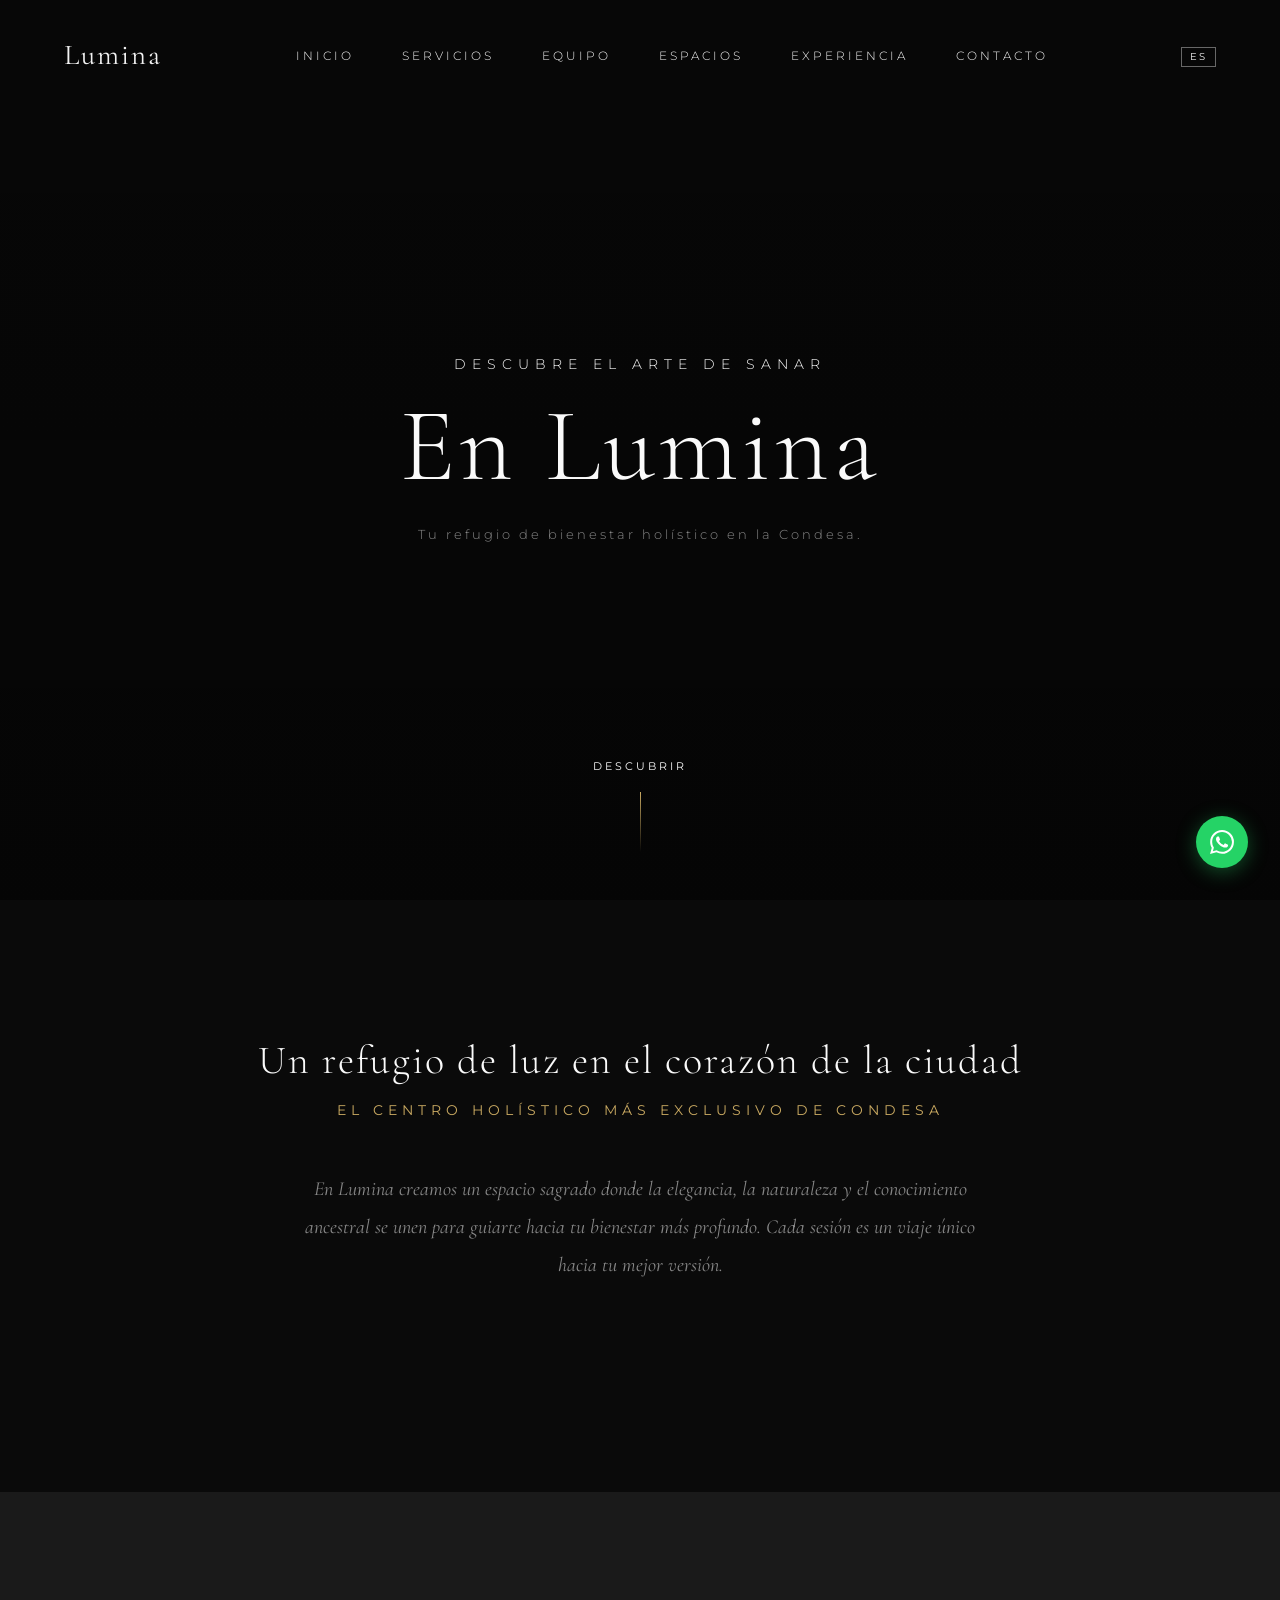
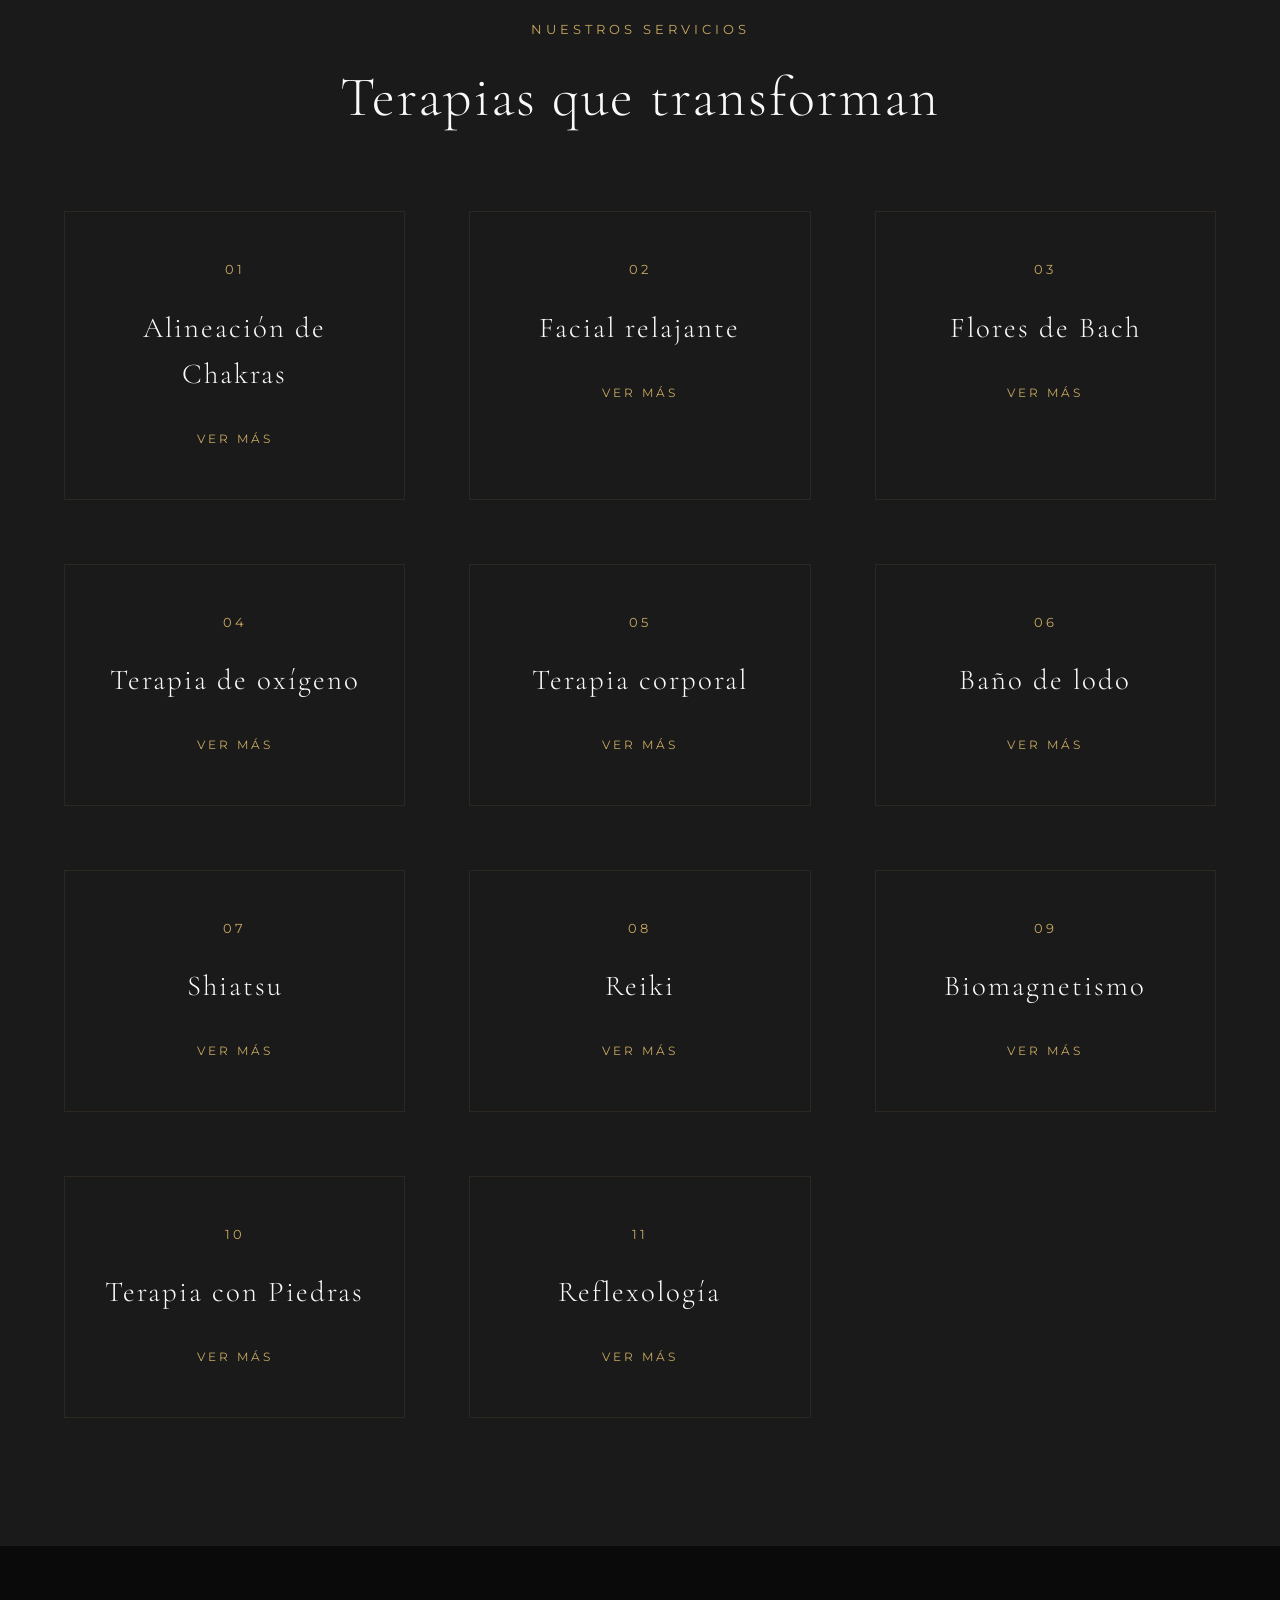
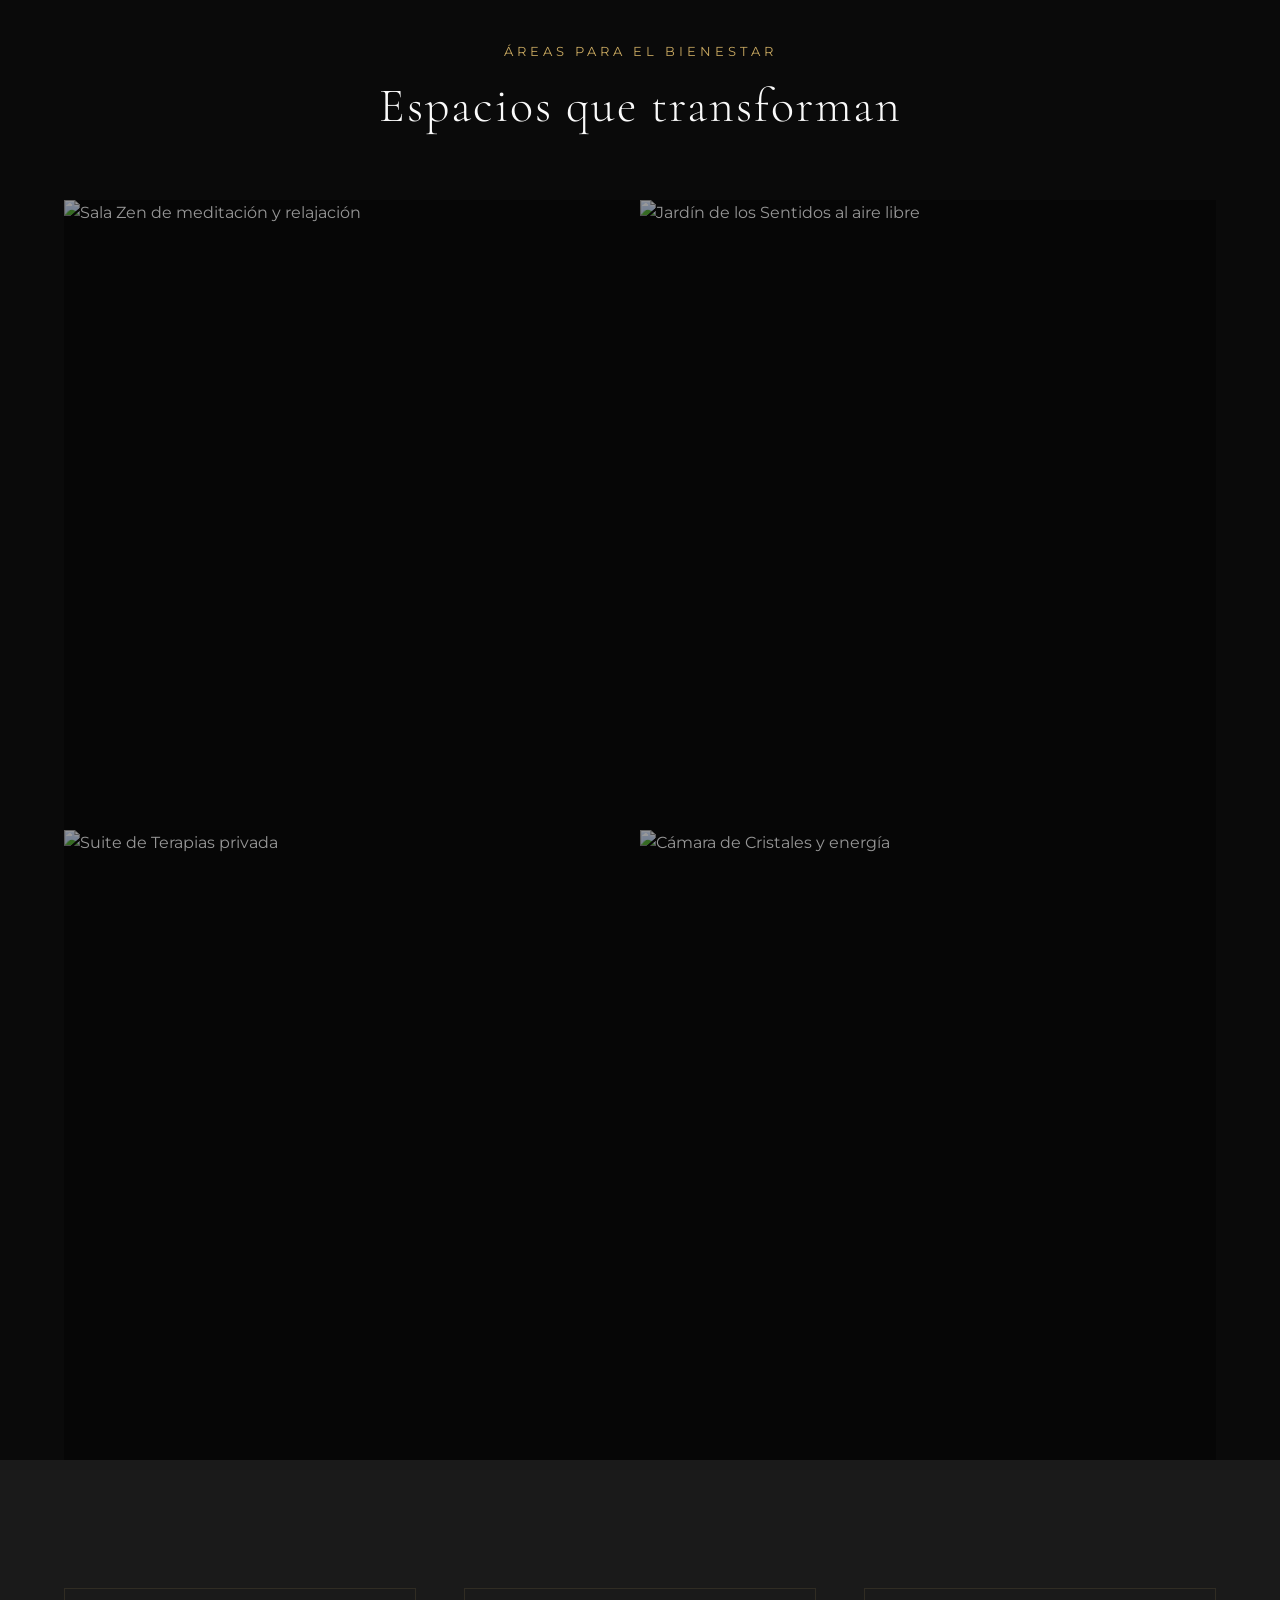
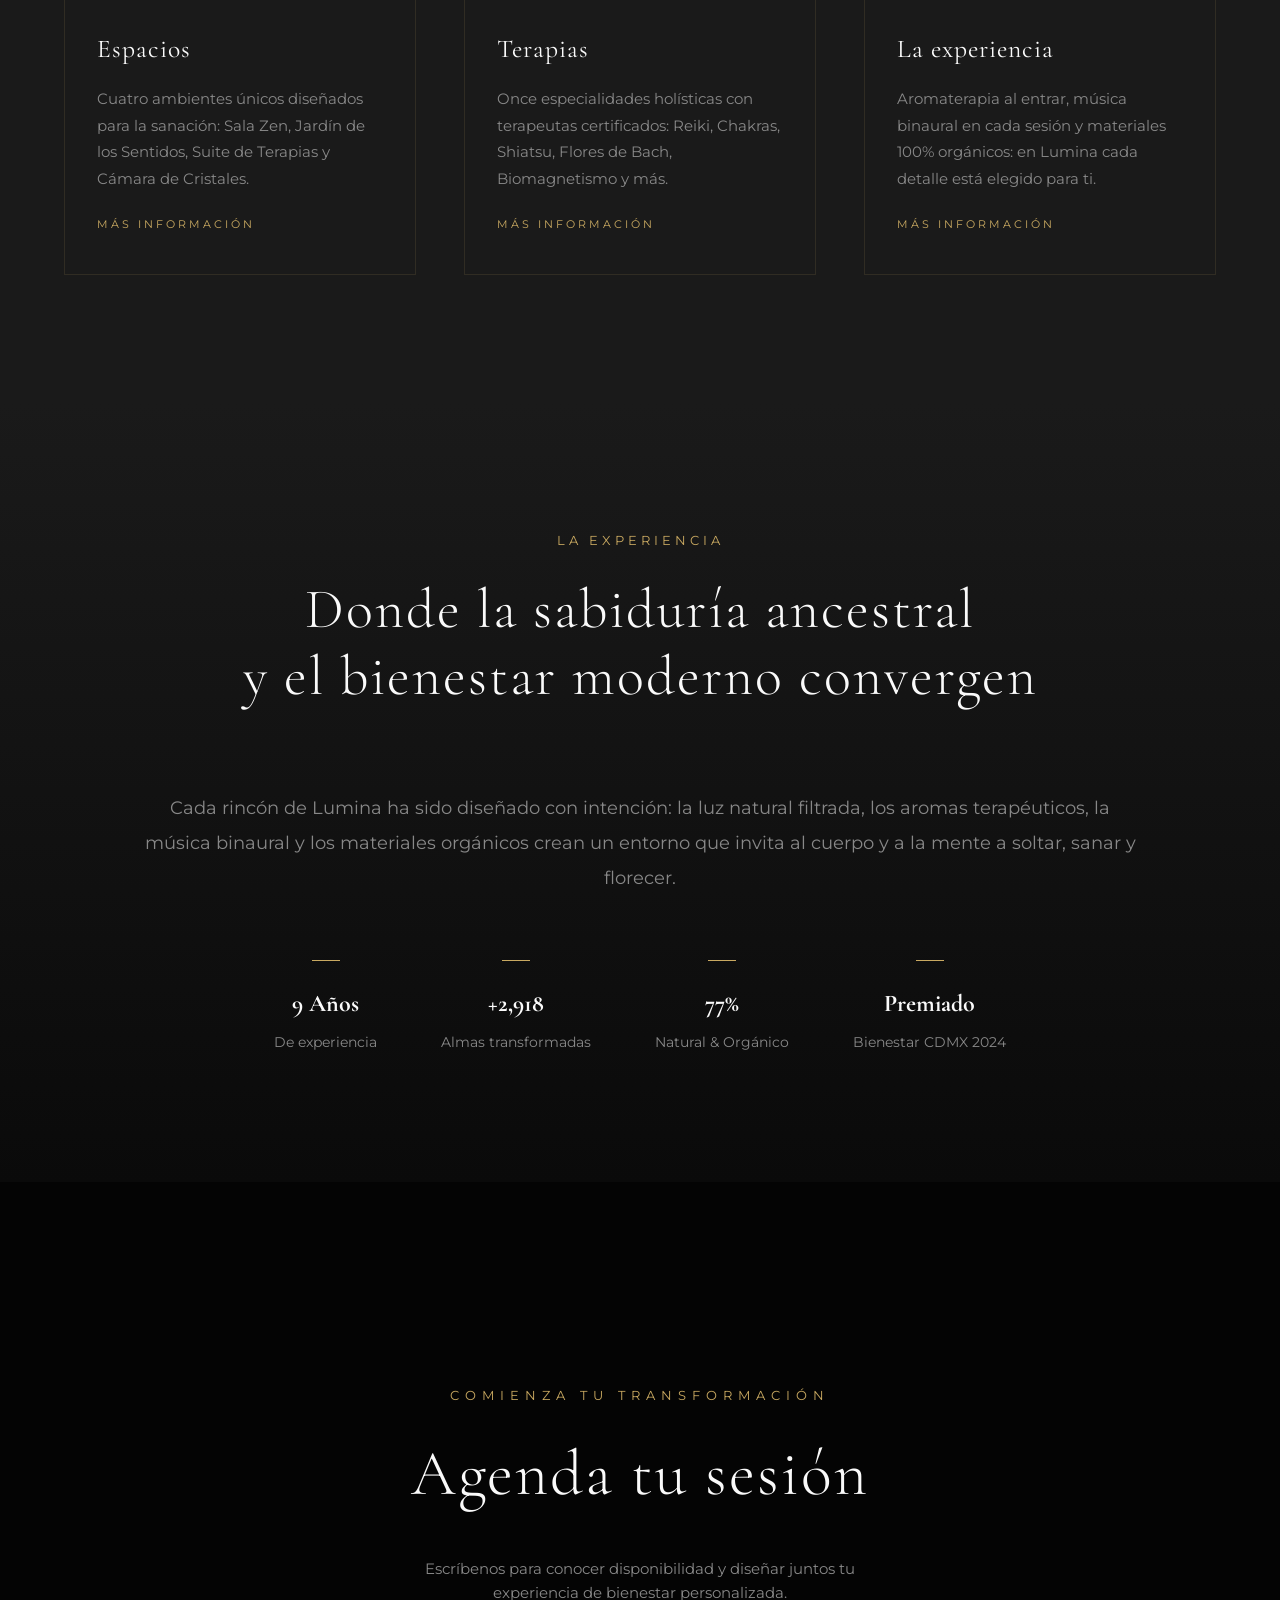
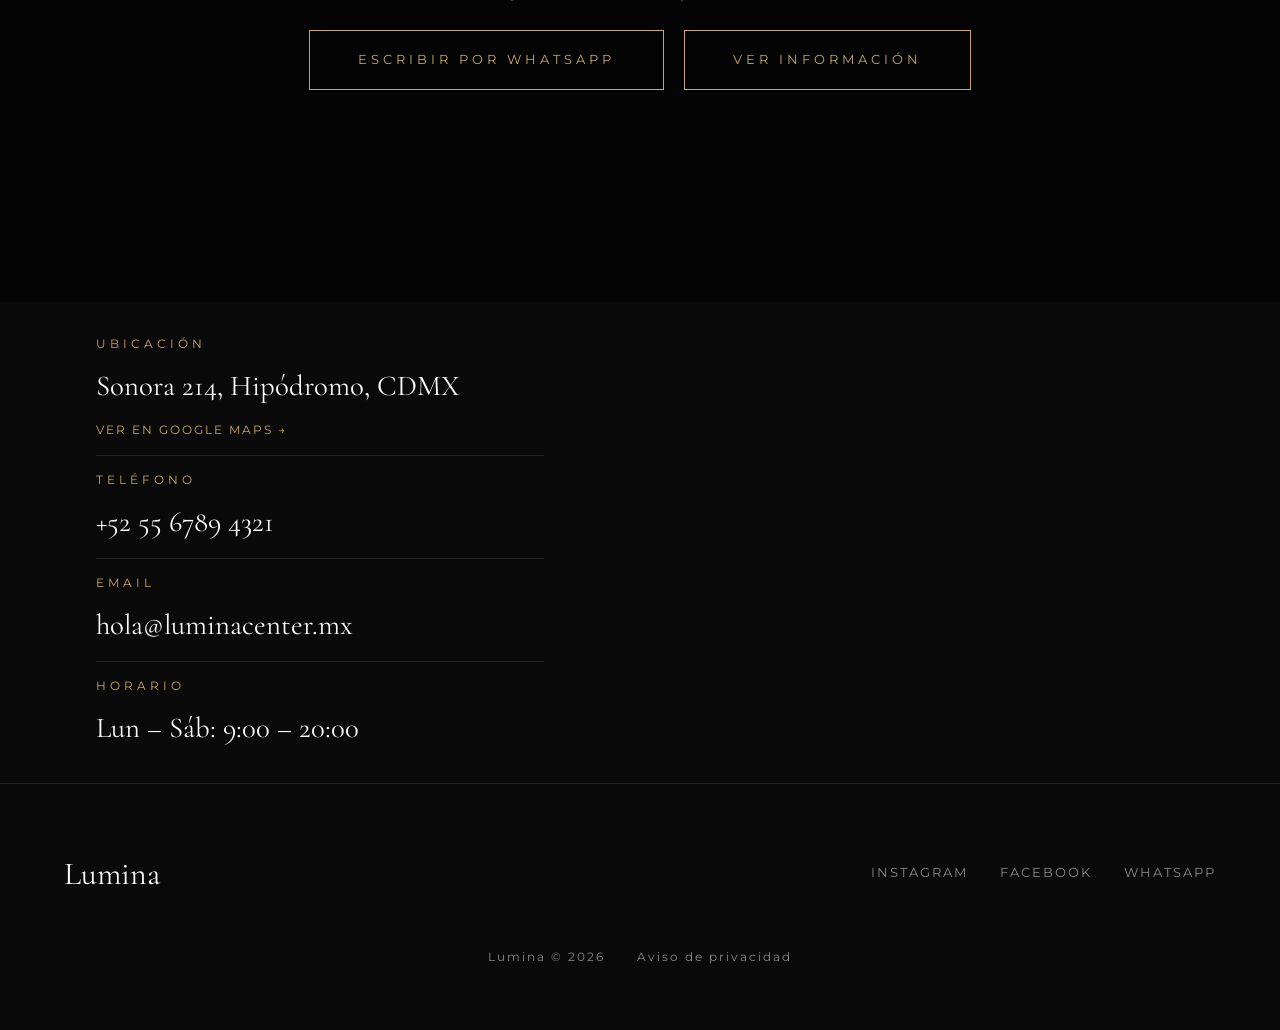
==== commit 66ff6dc6: "Merge pull request #2 from Ronferix/claude/gifted-shockley Claude/gifted shockley" ====
--- a/index.html
+++ b/index.html
@@ -17,6 +17,7 @@
     <link href="https://fonts.googleapis.com/css2?family=Cormorant+Garamond:ital,wght@0,300;0,400;0,600;1,400&family=Montserrat:wght@200;300;400;500&display=swap" rel="stylesheet">
 
     <link rel="stylesheet" href="css/main.css">
+    <link rel="stylesheet" href="https://unpkg.com/leaflet@1.9.4/dist/leaflet.css" crossorigin="">
 </head>
 <body>
 
@@ -28,13 +29,21 @@
         <nav id="navbar" role="navigation" aria-label="Menú principal">
             <a href="#inicio" class="brand">Lumina</a>
             <ul class="nav-links" id="navLinks">
-                <li><a href="#inicio">Inicio</a></li>
-                <li><a href="servicios.html">Servicios</a></li>
-                <li><a href="equipo.html">Equipo</a></li>
-                <li><a href="#espacios">Espacios</a></li>
-                <li><a href="#experiencia">Experiencia</a></li>
-                <li><a href="#contacto">Contacto</a></li>
+                <li><a href="#inicio" data-i18n="nav.home">Inicio</a></li>
+                <li><a href="servicios.html" data-i18n="nav.services">Servicios</a></li>
+                <li><a href="equipo.html" data-i18n="nav.team">Equipo</a></li>
+                <li><a href="espacios.html" data-i18n="nav.spaces">Espacios</a></li>
+                <li><a href="experiencia.html" data-i18n="nav.experience">Experiencia</a></li>
+                <li><a href="contacto.html" data-i18n="nav.contact">Contacto</a></li>
             </ul>
+            <div class="lang-dropdown" id="langDropdown">
+                <button class="lang-current" aria-expanded="false" aria-haspopup="true">ES</button>
+                <ul class="lang-options">
+                    <li><button class="lang-option active" data-lang="es" aria-selected="true">ES</button></li>
+                    <li><button class="lang-option" data-lang="en" aria-selected="false">EN</button></li>
+                    <li><button class="lang-option" data-lang="pt" aria-selected="false">PT</button></li>
+                </ul>
+            </div>
             <button class="nav-toggle" id="navToggle" aria-label="Abrir menú" aria-expanded="false">
                 <span></span>
                 <span></span>
@@ -47,174 +56,177 @@
         <section class="hero" id="inicio" aria-label="Bienvenida">
             <div class="hero-bg" aria-hidden="true"></div>
             <div class="hero-content">
-                <span class="hero-subtitle">Descubre el arte de sanar</span>
-                <h1 class="hero-title">En Lumina</h1>
-                <p class="hero-location">Tu refugio de bienestar holístico en la Condesa.</p>
+                <span class="hero-subtitle" data-i18n="hero.subtitle">Descubre el arte de sanar</span>
+                <h1 class="hero-title" data-i18n="hero.title">En Lumina</h1>
+                <p class="hero-location" data-i18n="hero.location">Tu refugio de bienestar holístico en la Condesa.</p>
             </div>
             <div class="scroll-indicator" role="button" tabindex="0" aria-label="Ir a la siguiente sección">
-                <span>Descubrir</span>
+                <span data-i18n="hero.discover">Descubrir</span>
                 <div class="scroll-line" aria-hidden="true"></div>
             </div>
         </section>
 
         <section class="intro" id="intro">
             <div class="intro-headline reveal">
-                <span class="intro-headline-main">Un refugio de luz en el corazón de la ciudad</span>
-                <span class="intro-headline-sub">el centro holístico más exclusivo de Condesa</span>
-            </div>
-            <p class="intro-text reveal">
+                <span class="intro-headline-main" data-i18n="intro.headline">Un refugio de luz en el corazón de la ciudad</span>
+                <span class="intro-headline-sub" data-i18n="intro.sub">el centro holístico más exclusivo de Condesa</span>
+            </div>
+            <p class="intro-text reveal" data-i18n="intro.text">
                 En Lumina creamos un espacio sagrado donde la elegancia, la naturaleza y el conocimiento ancestral se unen para guiarte hacia tu bienestar más profundo. Cada sesión es un viaje único hacia tu mejor versión.
             </p>
         </section>
 
         <section class="services" id="servicios" aria-labelledby="servicios-heading">
             <div class="section-header reveal">
-                <span class="section-subtitle">Nuestros Servicios</span>
-                <h2 id="servicios-heading" class="section-title">Terapias que transforman</h2>
+                <span class="section-subtitle" data-i18n="section.services.subtitle">Nuestros Servicios</span>
+                <h2 id="servicios-heading" class="section-title" data-i18n="section.services.title">Terapias que transforman</h2>
             </div>
             <div class="services-grid">
                 <a href="servicios.html#alineacion-chakras" class="service-item service-card-link reveal">
                     <span class="service-number" aria-hidden="true">01</span>
-                    <h3>Alineación de Chakras</h3>
-                    <span class="service-card-cta">Ver más</span>
+                    <h3 data-i18n="service.chakras">Alineación de Chakras</h3>
+                    <span class="service-card-cta" data-i18n="service.more">Ver más</span>
                 </a>
                 <a href="servicios.html#facial-relajante" class="service-item service-card-link reveal">
                     <span class="service-number" aria-hidden="true">02</span>
-                    <h3>Facial relajante</h3>
-                    <span class="service-card-cta">Ver más</span>
+                    <h3 data-i18n="service.facial">Facial relajante</h3>
+                    <span class="service-card-cta" data-i18n="service.more">Ver más</span>
                 </a>
                 <a href="servicios.html#flores-de-bach" class="service-item service-card-link reveal">
                     <span class="service-number" aria-hidden="true">03</span>
-                    <h3>Flores de Bach</h3>
-                    <span class="service-card-cta">Ver más</span>
+                    <h3 data-i18n="service.bach">Flores de Bach</h3>
+                    <span class="service-card-cta" data-i18n="service.more">Ver más</span>
                 </a>
                 <a href="servicios.html#terapia-oxigeno" class="service-item service-card-link reveal">
                     <span class="service-number" aria-hidden="true">04</span>
-                    <h3>Terapia de oxígeno</h3>
-                    <span class="service-card-cta">Ver más</span>
+                    <h3 data-i18n="service.oxygen">Terapia de oxígeno</h3>
+                    <span class="service-card-cta" data-i18n="service.more">Ver más</span>
                 </a>
                 <a href="servicios.html#terapia-corporal" class="service-item service-card-link reveal">
                     <span class="service-number" aria-hidden="true">05</span>
-                    <h3>Terapia corporal</h3>
-                    <span class="service-card-cta">Ver más</span>
+                    <h3 data-i18n="service.body">Terapia corporal</h3>
+                    <span class="service-card-cta" data-i18n="service.more">Ver más</span>
                 </a>
                 <a href="servicios.html#bano-de-lodo" class="service-item service-card-link reveal">
                     <span class="service-number" aria-hidden="true">06</span>
-                    <h3>Baño de lodo</h3>
-                    <span class="service-card-cta">Ver más</span>
+                    <h3 data-i18n="service.mud">Baño de lodo</h3>
+                    <span class="service-card-cta" data-i18n="service.more">Ver más</span>
                 </a>
                 <a href="servicios.html#shiatsu" class="service-item service-card-link reveal">
                     <span class="service-number" aria-hidden="true">07</span>
-                    <h3>Shiatsu</h3>
-                    <span class="service-card-cta">Ver más</span>
+                    <h3 data-i18n="service.shiatsu">Shiatsu</h3>
+                    <span class="service-card-cta" data-i18n="service.more">Ver más</span>
                 </a>
                 <a href="servicios.html#reiki" class="service-item service-card-link reveal">
                     <span class="service-number" aria-hidden="true">08</span>
-                    <h3>Reiki</h3>
-                    <span class="service-card-cta">Ver más</span>
+                    <h3 data-i18n="service.reiki">Reiki</h3>
+                    <span class="service-card-cta" data-i18n="service.more">Ver más</span>
                 </a>
                 <a href="servicios.html#biomagnetismo" class="service-item service-card-link reveal">
                     <span class="service-number" aria-hidden="true">09</span>
-                    <h3>Biomagnetismo</h3>
-                    <span class="service-card-cta">Ver más</span>
+                    <h3 data-i18n="service.biomagnetism">Biomagnetismo</h3>
+                    <span class="service-card-cta" data-i18n="service.more">Ver más</span>
                 </a>
                 <a href="servicios.html#terapia-con-piedras" class="service-item service-card-link reveal">
                     <span class="service-number" aria-hidden="true">10</span>
-                    <h3>Terapia con Piedras</h3>
-                    <span class="service-card-cta">Ver más</span>
+                    <h3 data-i18n="service.stones">Terapia con Piedras</h3>
+                    <span class="service-card-cta" data-i18n="service.more">Ver más</span>
                 </a>
                 <a href="servicios.html#reflexologia" class="service-item service-card-link reveal">
                     <span class="service-number" aria-hidden="true">11</span>
-                    <h3>Reflexología</h3>
-                    <span class="service-card-cta">Ver más</span>
+                    <h3 data-i18n="service.reflexology">Reflexología</h3>
+                    <span class="service-card-cta" data-i18n="service.more">Ver más</span>
                 </a>
             </div>
         </section>
 
         <section class="gallery" id="espacios" aria-labelledby="espacios-heading">
             <div class="gallery-section-header reveal">
-                <span class="section-subtitle">Áreas para el bienestar</span>
-                <h2 id="espacios-heading" class="section-title">Espacios que transforman</h2>
-            </div>
-            <div class="gallery-item reveal">
+                <span class="section-subtitle" data-i18n="section.spaces.subtitle">Áreas para el bienestar</span>
+                <h2 id="espacios-heading" class="section-title" data-i18n="section.spaces.title">Espacios que transforman</h2>
+            </div>
+            <a href="espacios.html#sala-zen" class="gallery-item reveal">
                 <img src="https://images.unsplash.com/photo-1600618528240-fb9fc964b853?w=800&auto=format&fit=crop&q=80" alt="Sala Zen de meditación y relajación">
                 <div class="gallery-overlay">
-                    <h3 class="gallery-title">Sala Zen</h3>
-                    <span class="gallery-subtitle">Explorar</span>
-                </div>
-            </div>
-            <div class="gallery-item reveal">
+                    <h3 class="gallery-title" data-i18n="gallery.zen">Sala Zen</h3>
+                    <span class="gallery-subtitle" data-i18n="gallery.explore">Explorar</span>
+                </div>
+            </a>
+            <a href="espacios.html#jardin-sentidos" class="gallery-item reveal">
                 <img src="https://images.unsplash.com/photo-1540555700478-4be289fbecef?w=800&auto=format&fit=crop&q=80" alt="Jardín de los Sentidos al aire libre">
                 <div class="gallery-overlay">
-                    <h3 class="gallery-title">Jardín de los Sentidos</h3>
-                    <span class="gallery-subtitle">Explorar</span>
-                </div>
-            </div>
-            <div class="gallery-item reveal">
+                    <h3 class="gallery-title" data-i18n="gallery.garden">Jardín de los Sentidos</h3>
+                    <span class="gallery-subtitle" data-i18n="gallery.explore">Explorar</span>
+                </div>
+            </a>
+            <a href="espacios.html#suite-terapias" class="gallery-item reveal">
                 <img src="https://images.unsplash.com/photo-1600585154340-be6161a56a0c?w=800&auto=format&fit=crop&q=80" alt="Suite de Terapias privada">
                 <div class="gallery-overlay">
-                    <h3 class="gallery-title">Suite de Terapias</h3>
-                    <span class="gallery-subtitle">Explorar</span>
-                </div>
-            </div>
-            <div class="gallery-item reveal">
+                    <h3 class="gallery-title" data-i18n="gallery.suite">Suite de Terapias</h3>
+                    <span class="gallery-subtitle" data-i18n="gallery.explore">Explorar</span>
+                </div>
+            </a>
+            <a href="espacios.html#camara-cristales" class="gallery-item reveal">
                 <img src="https://images.unsplash.com/photo-1600607687939-ce8a6c25118c?w=800&auto=format&fit=crop&q=80" alt="Cámara de Cristales y energía">
                 <div class="gallery-overlay">
-                    <h3 class="gallery-title">Cámara de Cristales</h3>
-                    <span class="gallery-subtitle">Explorar</span>
-                </div>
-            </div>
+                    <h3 class="gallery-title" data-i18n="gallery.crystal">Cámara de Cristales</h3>
+                    <span class="gallery-subtitle" data-i18n="gallery.explore">Explorar</span>
+                </div>
+            </a>
         </section>
 
         <section class="info-blocks">
             <div class="info-blocks-inner">
-                <a href="#espacios" class="info-block reveal">
-                    <h3 class="info-block-title">Espacios</h3>
-                    <p class="info-block-text">Cuatro ambientes únicos diseñados para la sanación: Sala Zen, Jardín de los Sentidos, Suite de Terapias y Cámara de Cristales.</p>
-                    <span class="info-block-link">Más información</span>
+                <a href="espacios.html" class="info-block reveal">
+                    <h3 class="info-block-title" data-i18n="info.title1">Espacios</h3>
+                    <p class="info-block-text" data-i18n="info.text1">Cuatro ambientes únicos diseñados para la sanación: Sala Zen, Jardín de los Sentidos, Suite de Terapias y Cámara de Cristales.</p>
+                    <span class="info-block-link" data-i18n="info.more1">Más información</span>
                 </a>
                 <a href="servicios.html" class="info-block reveal">
-                    <h3 class="info-block-title">Terapias</h3>
-                    <p class="info-block-text">Once especialidades holísticas con terapeutas certificados: Reiki, Chakras, Shiatsu, Flores de Bach, Biomagnetismo y más.</p>
-                    <span class="info-block-link">Más información</span>
-                </a>
-                <a href="#experiencia" class="info-block reveal">
-                    <h3 class="info-block-title">La experiencia</h3>
-                    <p class="info-block-text">Aromaterapia al entrar, música binaural en cada sesión y materiales 100% orgánicos: en Lumina cada detalle está elegido para ti.</p>
-                    <span class="info-block-link">Más información</span>
+                    <h3 class="info-block-title" data-i18n="info.title2">Terapias</h3>
+                    <p class="info-block-text" data-i18n="info.text2">Once especialidades holísticas con terapeutas certificados: Reiki, Chakras, Shiatsu, Flores de Bach, Biomagnetismo y más.</p>
+                    <span class="info-block-link" data-i18n="info.more2">Más información</span>
+                </a>
+                <a href="experiencia.html" class="info-block reveal">
+                    <h3 class="info-block-title" data-i18n="info.title3">La experiencia</h3>
+                    <p class="info-block-text" data-i18n="info.text3">Aromaterapia al entrar, música binaural en cada sesión y materiales 100% orgánicos: en Lumina cada detalle está elegido para ti.</p>
+                    <span class="info-block-link" data-i18n="info.more3">Más información</span>
                 </a>
             </div>
         </section>
 
         <section class="experience" id="experiencia" aria-labelledby="experiencia-heading">
             <div class="section-header reveal">
-                <span class="section-subtitle">La Experiencia</span>
-                <h2 id="experiencia-heading" class="section-title">Donde la sabiduría ancestral<br>y el bienestar moderno convergen</h2>
+                <span class="section-subtitle" data-i18n="section.exp.subtitle">La Experiencia</span>
+                <h2 id="experiencia-heading" class="section-title">
+                    <span data-i18n="section.exp.title.l1">Donde la sabiduría ancestral</span><br>
+                    <span data-i18n="section.exp.title.l2">y el bienestar moderno convergen</span>
+                </h2>
             </div>
             <div class="experience-content reveal">
-                <p class="experience-description">
+                <p class="experience-description" data-i18n="section.exp.description">
                     Cada rincón de Lumina ha sido diseñado con intención: la luz natural filtrada, los aromas terapéuticos, la música binaural y los materiales orgánicos crean un entorno que invita al cuerpo y a la mente a soltar, sanar y florecer.
                 </p>
                 <div class="experience-list">
                     <div class="experience-item">
                         <div class="experience-deco" aria-hidden="true"></div>
-                        <h4 class="counter" data-target="12" data-suffix=" Años">12 Años</h4>
-                        <p>De experiencia</p>
+                        <h4 class="counter" data-target="12" data-suffix=" Años" data-i18n-suffix="exp.years.suffix">12 Años</h4>
+                        <p data-i18n="exp.years.label">De experiencia</p>
                     </div>
                     <div class="experience-item">
                         <div class="experience-deco" aria-hidden="true"></div>
                         <h4 class="counter" data-target="3800" data-prefix="+">+3800</h4>
-                        <p>Almas transformadas</p>
+                        <p data-i18n="exp.souls.label">Almas transformadas</p>
                     </div>
                     <div class="experience-item">
                         <div class="experience-deco" aria-hidden="true"></div>
                         <h4 class="counter" data-target="100" data-suffix="%">100%</h4>
-                        <p>Natural & Orgánico</p>
+                        <p data-i18n="exp.organic.label">Natural & Orgánico</p>
                     </div>
                     <div class="experience-item">
                         <div class="experience-deco" aria-hidden="true"></div>
-                        <h4>Premiado</h4>
-                        <p>Bienestar CDMX 2024</p>
+                        <h4 data-i18n="exp.awarded.title">Premiado</h4>
+                        <p data-i18n="exp.awarded.label">Bienestar CDMX 2024</p>
                     </div>
                 </div>
             </div>
@@ -222,41 +234,36 @@
 
         <section class="cta" aria-label="Contacto">
             <div class="cta-content reveal">
-                <span class="cta-label">Comienza tu transformación</span>
-                <h2 class="cta-title">Agenda tu sesión</h2>
-                <p class="cta-text">Escríbenos para conocer disponibilidad y diseñar juntos tu experiencia de bienestar personalizada.</p>
-                <a href="https://wa.me/525567894321" class="cta-button" target="_blank" rel="noopener noreferrer">Escribir por WhatsApp</a>
-                <a href="#contacto" class="cta-button cta-button-secondary">Ver información</a>
+                <span class="cta-label" data-i18n="cta.label">Comienza tu transformación</span>
+                <h2 class="cta-title" data-i18n="cta.title">Agenda tu sesión</h2>
+                <p class="cta-text" data-i18n="cta.text">Escríbenos para conocer disponibilidad y diseñar juntos tu experiencia de bienestar personalizada.</p>
+                <a href="https://www.whatsapp.com" class="cta-button" target="_blank" rel="noopener noreferrer" data-i18n="cta.whatsapp">Escribir por WhatsApp</a>
+                <a href="contacto.html" class="cta-button cta-button-secondary" data-i18n="cta.info">Ver información</a>
             </div>
         </section>
 
         <section class="contact" id="contacto" aria-labelledby="contacto-heading">
             <div class="contact-info reveal">
                 <div class="contact-item">
-                    <span class="contact-label">Ubicación</span>
-                    <span class="contact-value">Ámsterdam 215, Condesa, CDMX</span>
-                    <a href="https://maps.google.com/maps?q=Amsterdam+215+Hipodromo+Condesa+Ciudad+de+Mexico" target="_blank" rel="noopener noreferrer" class="contact-map-link">Ver en Google Maps →</a>
+                    <span class="contact-label" data-i18n="contact.location.label">Ubicación</span>
+                    <span class="contact-value" data-i18n="contact.location.value">Sonora 214, Hipódromo, CDMX</span>
+                    <a href="https://www.google.com/maps" target="_blank" rel="noopener noreferrer" class="contact-map-link" data-i18n="contact.map.link">Ver en Google Maps →</a>
                 </div>
                 <div class="contact-item">
-                    <span class="contact-label">Teléfono</span>
+                    <span class="contact-label" data-i18n="contact.phone.label">Teléfono</span>
                     <a href="tel:+525567894321" class="contact-value">+52 55 6789 4321</a>
                 </div>
                 <div class="contact-item">
-                    <span class="contact-label">Email</span>
+                    <span class="contact-label" data-i18n="contact.email.label">Email</span>
                     <a href="mailto:hola@luminacenter.mx" class="contact-value">hola@luminacenter.mx</a>
                 </div>
                 <div class="contact-item">
-                    <span class="contact-label">Horario</span>
-                    <span class="contact-value">Lun – Sáb: 9:00 – 20:00</span>
+                    <span class="contact-label" data-i18n="contact.hours.label">Horario</span>
+                    <span class="contact-value" data-i18n="contact.hours.value">Lun – Sáb: 9:00 – 20:00</span>
                 </div>
             </div>
             <div class="contact-map">
-                <iframe
-                    src="https://www.openstreetmap.org/export/embed.html?bbox=-99.1840%2C19.4033%2C-99.1640%2C19.4233&layer=mapnik&marker=19.4133%2C-99.1740"
-                    title="Ubicación Lumina Centro Holístico — Ámsterdam 215, Condesa, CDMX"
-                    loading="lazy"
-                    allowfullscreen
-                ></iframe>
+                <div id="lumina-map"></div>
             </div>
         </section>
     </main>
@@ -265,21 +272,68 @@
         <div class="footer-content">
             <div class="footer-brand">Lumina</div>
             <nav class="footer-social" aria-label="Redes sociales">
-                <a href="https://www.instagram.com/lumina.centro/" target="_blank" rel="noopener noreferrer" aria-label="Instagram">Instagram</a>
-                <a href="https://www.facebook.com/luminacentro" target="_blank" rel="noopener noreferrer" aria-label="Facebook">Facebook</a>
-                <a href="https://wa.me/525567894321" target="_blank" rel="noopener noreferrer" aria-label="WhatsApp">WhatsApp</a>
+                <a href="https://www.instagram.com" target="_blank" rel="noopener noreferrer" aria-label="Instagram">Instagram</a>
+                <a href="https://www.facebook.com" target="_blank" rel="noopener noreferrer" aria-label="Facebook">Facebook</a>
+                <a href="https://www.whatsapp.com" target="_blank" rel="noopener noreferrer" aria-label="WhatsApp">WhatsApp</a>
             </nav>
         </div>
         <div class="footer-legal">
             <span class="footer-copy">Lumina © 2026</span>
-            <a href="#" class="footer-privacy">Aviso de privacidad</a>
+            <a href="#" class="footer-privacy" data-i18n="footer.privacy">Aviso de privacidad</a>
         </div>
     </footer>
 
-    <a href="https://wa.me/525567894321" class="whatsapp-float" target="_blank" rel="noopener noreferrer" aria-label="Contactar por WhatsApp">
+    <a href="https://www.whatsapp.com" class="whatsapp-float" target="_blank" rel="noopener noreferrer" aria-label="Contactar por WhatsApp">
         <svg viewBox="0 0 24 24" fill="currentColor" width="24" height="24" aria-hidden="true"><path d="M17.472 14.382c-.297-.149-1.758-.867-2.03-.967-.273-.099-.471-.148-.67.15-.197.297-.767.966-.94 1.164-.173.199-.347.223-.644.075-.297-.15-1.255-.463-2.39-1.475-.883-.788-1.48-1.761-1.653-2.059-.173-.297-.018-.458.13-.606.134-.133.298-.347.446-.52.149-.174.198-.298.298-.497.099-.198.05-.371-.025-.52-.075-.149-.669-1.612-.916-2.207-.242-.579-.487-.5-.669-.51-.173-.008-.371-.01-.57-.01-.198 0-.52.074-.792.372-.272.297-1.04 1.016-1.04 2.479 0 1.462 1.065 2.875 1.213 3.074.149.198 2.096 3.2 5.077 4.487.709.306 1.262.489 1.694.625.712.227 1.36.195 1.871.118.571-.085 1.758-.719 2.006-1.413.248-.694.248-1.289.173-1.413-.074-.124-.272-.198-.57-.347m-5.421 7.403h-.004a9.87 9.87 0 01-5.031-1.378l-.361-.214-3.741.982.998-3.648-.235-.374a9.86 9.86 0 01-1.51-5.26c.001-5.45 4.436-9.884 9.888-9.884 2.64 0 5.122 1.03 6.988 2.898a9.825 9.825 0 012.893 6.994c-.003 5.45-4.437 9.884-9.885 9.884m8.413-18.297A11.815 11.815 0 0012.05 0C5.495 0 .16 5.335.157 11.892c0 2.096.547 4.142 1.588 5.945L.057 24l6.305-1.654a11.882 11.882 0 005.683 1.448h.005c6.554 0 11.89-5.335 11.893-11.893a11.821 11.821 0 00-3.48-8.413z"/></svg>
     </a>
 
+    <!-- Menú móvil: hijo directo de body, sin stacking context -->
+    <div class="mobile-menu" id="mobileMenu" aria-hidden="true" role="dialog" aria-label="Menú de navegación">
+        <ul class="mobile-menu-links">
+            <li><a href="#inicio" data-i18n="nav.home">Inicio</a></li>
+            <li><a href="servicios.html" data-i18n="nav.services">Servicios</a></li>
+            <li><a href="equipo.html" data-i18n="nav.team">Equipo</a></li>
+            <li><a href="espacios.html" data-i18n="nav.spaces">Espacios</a></li>
+            <li><a href="experiencia.html" data-i18n="nav.experience">Experiencia</a></li>
+            <li><a href="contacto.html" data-i18n="nav.contact">Contacto</a></li>
+        </ul>
+        <div class="lang-switcher" role="group" aria-label="Idioma">
+            <button class="lang-btn" data-lang="es">ES</button>
+            <button class="lang-btn" data-lang="en">EN</button>
+            <button class="lang-btn" data-lang="pt">PT</button>
+        </div>
+    </div>
+
+    <script src="js/i18n.js"></script>
     <script src="js/main.js"></script>
+    <script src="https://unpkg.com/leaflet@1.9.4/dist/leaflet.js" crossorigin=""></script>
+    <script>
+    (function () {
+        var map = L.map('lumina-map', {
+            center: [19.4153, -99.1763],
+            zoom: 15,
+            zoomControl: false,
+            scrollWheelZoom: false,
+            attributionControl: true
+        });
+
+        L.tileLayer('https://{s}.basemaps.cartocdn.com/dark_all/{z}/{x}/{y}{r}.png', {
+            attribution: '&copy; <a href="https://www.openstreetmap.org/copyright">OpenStreetMap</a> &copy; <a href="https://carto.com/attributions">CARTO</a>',
+            subdomains: 'abcd',
+            maxZoom: 20
+        }).addTo(map);
+
+        var goldIcon = L.divIcon({
+            className: '',
+            html: '<div style="width:14px;height:14px;background:#c9a961;border-radius:50%;border:2px solid #e5d5a8;box-shadow:0 0 16px rgba(201,169,97,0.9),0 0 32px rgba(201,169,97,0.4);"></div>',
+            iconSize: [14, 14],
+            iconAnchor: [7, 7]
+        });
+
+        L.marker([19.4153, -99.1763], { icon: goldIcon }).addTo(map);
+
+        L.control.zoom({ position: 'bottomright' }).addTo(map);
+    })();
+    </script>
 </body>
 </html>
--- a/css/main.css
+++ b/css/main.css
@@ -58,6 +58,7 @@
     background: var(--black);
     z-index: 9999;
     display: flex;
+    flex-direction: column;
     align-items: center;
     justify-content: center;
     transition: opacity 0.8s ease, visibility 0.8s;
@@ -74,6 +75,22 @@
     color: var(--gold);
     letter-spacing: 8px;
     animation: pulse 2s infinite;
+}
+
+.loader-divider {
+    width: 1px;
+    height: 28px;
+    background: rgba(201, 169, 97, 0.4);
+    margin: 0.75rem 0;
+}
+
+.loader-page {
+    font-family: 'Cormorant Garamond', serif;
+    font-size: 1.1rem;
+    color: var(--white);
+    letter-spacing: 4px;
+    text-transform: uppercase;
+    opacity: 0.7;
 }
 
 @keyframes pulse {
@@ -142,6 +159,24 @@
 
 header .nav-links a:hover::after {
     width: 100%;
+}
+
+/* Hide nav content at top for clean hero view (desktop) */
+@media (min-width: 769px) {
+    header nav:not(.scrolled) .brand,
+    header nav:not(.scrolled) .nav-links,
+    header nav:not(.scrolled) .lang-dropdown {
+        opacity: 0;
+        pointer-events: none;
+        transition: opacity 0.4s ease;
+    }
+
+    header nav.scrolled .brand,
+    header nav.scrolled .nav-links,
+    header nav.scrolled .lang-dropdown {
+        opacity: 1;
+        pointer-events: auto;
+    }
 }
 
 .nav-lang {
@@ -781,23 +816,24 @@
     grid-template-columns: 1fr 1fr;
     gap: 0;
     padding: 0;
-    min-height: 80vh;
 }
 
 .contact-info {
-    padding: 6rem;
+    padding: 2rem 6rem;
     display: flex;
     flex-direction: column;
     justify-content: center;
 }
 
 .contact-item {
-    margin-bottom: 3rem;
-    padding-bottom: 3rem;
+    margin-bottom: 0.85rem;
+    padding-bottom: 0.85rem;
     border-bottom: 1px solid rgba(255,255,255,0.1);
 }
 
 .contact-item:last-child {
+    margin-bottom: 0;
+    padding-bottom: 0;
     border-bottom: none;
 }
 
@@ -806,7 +842,7 @@
     text-transform: uppercase;
     letter-spacing: 4px;
     color: var(--gold);
-    margin-bottom: 1rem;
+    margin-bottom: 0.6rem;
     display: block;
 }
 
@@ -825,7 +861,26 @@
 
 .contact-map {
     position: relative;
-    min-height: 600px;
+    min-height: 300px;
+}
+
+/* Leaflet map container */
+#lumina-map {
+    position: absolute;
+    top: 0;
+    left: 0;
+    width: 100%;
+    height: 100%;
+}
+
+/* Override Leaflet attribution to match dark theme */
+.leaflet-control-attribution {
+    background: rgba(10,10,10,0.7) !important;
+    color: var(--gray) !important;
+    font-size: 0.55rem !important;
+}
+.leaflet-control-attribution a {
+    color: var(--gold) !important;
 }
 
 .contact-map iframe {
@@ -859,6 +914,50 @@
 }
 
 /* ==========================================================================
+   Space section image (espacios.html)
+   ========================================================================== */
+.space-section-image {
+    width: 100%;
+    max-height: 420px;
+    object-fit: cover;
+    display: block;
+    margin-bottom: 2.5rem;
+}
+
+/* Gallery items as links */
+a.gallery-item {
+    display: block;
+    text-decoration: none;
+    color: inherit;
+}
+
+/* Contact intro text (contacto.html) */
+.contact-intro-text {
+    font-family: 'Cormorant Garamond', serif;
+    font-size: 1.15rem;
+    color: var(--gray);
+    font-style: italic;
+    letter-spacing: 0.5px;
+    line-height: 1.8;
+    margin-bottom: 1.5rem;
+    padding-bottom: 1.5rem;
+    border-bottom: 1px solid rgba(255,255,255,0.1);
+}
+
+/* Leaflet zoom controls dark theme */
+.leaflet-control-zoom a {
+    background: var(--dark-gray) !important;
+    color: var(--gold) !important;
+    border-color: rgba(201, 169, 97, 0.25) !important;
+    transition: all 0.3s !important;
+}
+
+.leaflet-control-zoom a:hover {
+    background: rgba(201, 169, 97, 0.15) !important;
+    color: var(--light-gold) !important;
+}
+
+/* ==========================================================================
    Footer
    ========================================================================== */
 
@@ -946,23 +1045,43 @@
    Página interna - Servicios (estilo Áreas Generales Benavento)
    ========================================================================== */
 
-.page-inner .loader {
-    display: none;
-}
-
 .page-hero {
-    padding: 12rem 4rem 6rem;
+    min-height: 100vh;
+    position: relative;
+    display: flex;
+    align-items: center;
+    justify-content: center;
+    overflow: hidden;
+    padding: 0;
     text-align: center;
-    background: var(--black);
+}
+
+.page-hero-bg {
+    position: absolute;
+    top: 0;
+    left: 0;
+    width: 100%;
+    height: 100%;
+    background-size: cover;
+    background-position: center;
+}
+
+.page-hero-content {
+    position: relative;
+    z-index: 2;
+    text-align: center;
+    max-width: 700px;
+    padding: 0 2rem;
 }
 
 .page-hero-title {
     font-family: 'Cormorant Garamond', serif;
-    font-size: clamp(2.5rem, 5vw, 3.5rem);
+    font-size: clamp(2.5rem, 6vw, 4rem);
     font-weight: 300;
     letter-spacing: 2px;
     color: var(--white);
-    margin-bottom: 0.75rem;
+    margin-bottom: 1rem;
+    animation: fadeInUp 1s ease;
 }
 
 .page-hero-subtitle {
@@ -970,6 +1089,18 @@
     text-transform: uppercase;
     letter-spacing: 5px;
     color: var(--gold);
+    animation: fadeInUp 1s ease 0.15s backwards;
+}
+
+.page-hero .scroll-indicator {
+    position: absolute;
+    bottom: 3rem;
+    left: 50%;
+    transform: translateX(-50%);
+    z-index: 2;
+    flex-direction: column;
+    gap: 0.5rem;
+    cursor: pointer;
 }
 
 .service-detail-nav {
@@ -1128,10 +1259,6 @@
    Página Equipo (Conoce al equipo) - Seccionada y con animaciones
    ========================================================================== */
 
-.page-equipo .loader {
-    display: none;
-}
-
 /* Hero equipo */
 .team-hero {
     min-height: 100vh;
@@ -1707,6 +1834,109 @@
         padding: 0.5rem 0.85rem;
         font-size: 0.8rem;
     }
+}
+
+/* ==========================================================================
+   Selector de idioma
+   ========================================================================== */
+
+.lang-switcher {
+    display: flex;
+    gap: 0.3rem;
+    align-items: center;
+}
+
+.lang-btn {
+    background: none;
+    border: 1px solid transparent;
+    color: var(--white);
+    font-family: 'Montserrat', sans-serif;
+    font-size: 0.6rem;
+    font-weight: 400;
+    letter-spacing: 2px;
+    text-transform: uppercase;
+    cursor: pointer;
+    padding: 0.2rem 0.35rem;
+    transition: border-color 0.3s, color 0.3s;
+    line-height: 1;
+}
+
+.lang-btn.active {
+    color: var(--gold);
+    border-color: var(--gold);
+}
+
+.lang-btn:hover:not(.active) {
+    color: var(--light-gold);
+}
+
+/* ==========================================================================
+   Dropdown de idioma
+   ========================================================================== */
+
+.lang-dropdown {
+    position: relative;
+}
+
+.lang-current {
+    background: none;
+    border: 1px solid rgba(255, 255, 255, 0.4);
+    color: var(--white);
+    font-family: 'Montserrat', sans-serif;
+    font-size: 0.6rem;
+    font-weight: 400;
+    letter-spacing: 2px;
+    text-transform: uppercase;
+    cursor: pointer;
+    padding: 0.25rem 0.5rem;
+    transition: border-color 0.3s, color 0.3s;
+    line-height: 1;
+}
+
+.lang-dropdown.open .lang-current {
+    border-color: var(--gold);
+    color: var(--gold);
+}
+
+.lang-options {
+    display: none;
+    position: fixed; /* escapa el stacking context del nav */
+    list-style: none;
+    background: rgba(10, 10, 10, 0.98);
+    border: 1px solid rgba(201, 169, 97, 0.3);
+    backdrop-filter: blur(10px);
+    min-width: 52px;
+    z-index: 10000;
+}
+
+.lang-options li {
+    list-style: none;
+}
+
+.lang-dropdown.open .lang-options {
+    display: block;
+}
+
+.lang-option {
+    display: block;
+    width: 100%;
+    background: none;
+    border: none;
+    color: var(--white);
+    font-family: 'Montserrat', sans-serif;
+    font-size: 0.6rem;
+    font-weight: 400;
+    letter-spacing: 2px;
+    text-transform: uppercase;
+    cursor: pointer;
+    padding: 0.5rem 0.6rem;
+    text-align: center;
+    transition: color 0.2s;
+}
+
+.lang-option:hover,
+.lang-option.active {
+    color: var(--gold);
 }
 
 /* ==========================================================================
@@ -1771,6 +2001,53 @@
 .whatsapp-float:hover {
     transform: scale(1.1);
     box-shadow: 0 6px 30px rgba(37, 211, 102, 0.55);
+}
+
+/* ==========================================================================
+   Menú móvil (overlay — hijo directo de <body>, sin stacking context)
+   ========================================================================== */
+
+.mobile-menu {
+    display: none;
+    position: fixed;
+    inset: 0;
+    background: rgba(10, 10, 10, 0.98);
+    backdrop-filter: blur(20px);
+    z-index: 9000;
+    flex-direction: column;
+    align-items: center;
+    justify-content: flex-start;
+    gap: 3rem;
+    overflow-y: auto;
+    padding: 5rem 2rem 3rem;
+}
+
+.mobile-menu-links {
+    display: flex;
+    flex-direction: column;
+    align-items: center;
+    gap: 2.5rem;
+    list-style: none;
+}
+
+.mobile-menu-links a {
+    font-family: 'Cormorant Garamond', serif;
+    font-size: 1.5rem;
+    letter-spacing: 4px;
+    font-weight: 300;
+    color: var(--white);
+    text-decoration: none;
+    text-transform: uppercase;
+    transition: color 0.3s;
+}
+
+.mobile-menu-links a:hover {
+    color: var(--gold);
+}
+
+.mobile-menu .lang-switcher {
+    display: flex;
+    gap: 0.75rem;
 }
 
 /* ==========================================================================
@@ -1794,8 +2071,17 @@
    ========================================================================== */
 
 @media (max-width: 768px) {
+    /* ── Navegación ── */
     header nav {
-        padding: 1.5rem 2rem;
+        padding: 1.25rem 1.5rem;
+        mix-blend-mode: normal;
+        background: rgba(10, 10, 10, 0.92);
+        backdrop-filter: blur(12px);
+    }
+
+    /* Mantener padding compacto al hacer scroll */
+    header nav.scrolled {
+        padding: 1.25rem 1.5rem;
     }
 
     .nav-toggle {
@@ -1803,45 +2089,69 @@
     }
 
     header .nav-links {
-        position: fixed;
-        top: 0;
-        left: 0;
-        width: 100%;
-        height: 100%;
+        display: none;
+    }
+
+    header.nav-open nav {
         background: rgba(10, 10, 10, 0.98);
-        z-index: 999;
+        z-index: 9500;
+    }
+
+    .mobile-menu.is-open {
         display: flex;
-        flex-direction: column;
-        align-items: center;
-        justify-content: center;
-        gap: 2rem;
-        opacity: 0;
-        pointer-events: none;
-        transition: opacity 0.4s ease;
-    }
-
-    header.nav-open .nav-links {
-        opacity: 1;
-        pointer-events: all;
-    }
-
-    header .nav-links a {
-        font-family: 'Cormorant Garamond', serif;
-        font-size: 2.25rem;
+    }
+
+    /* ── Hero ── */
+    .hero-title {
+        font-size: clamp(2.2rem, 8vw, 3rem);
+    }
+
+    .hero-subtitle {
+        font-size: 0.7rem;
         letter-spacing: 3px;
-        font-weight: 300;
-    }
-
-    .hero-title {
-        font-size: 2.75rem;
-    }
-
+    }
+
+    .hero-location {
+        font-size: 0.72rem;
+        letter-spacing: 2px;
+    }
+
+    /* ── Secciones generales ── */
     section {
-        padding: 4rem 2rem;
-    }
-
+        padding: 3.5rem 1.5rem;
+    }
+
+    .section-header {
+        margin-bottom: 2.5rem;
+    }
+
+    .section-title {
+        font-size: 1.75rem;
+        letter-spacing: 1px;
+    }
+
+    .section-subtitle {
+        letter-spacing: 4px;
+        font-size: 0.72rem;
+    }
+
+    /* ── Intro ── */
     .intro {
-        padding: 5rem 2rem 6rem;
+        padding: 4rem 1.5rem 5rem;
+    }
+
+    .intro-headline {
+        margin-bottom: 2rem;
+    }
+
+    .intro-headline-main {
+        font-size: clamp(1.4rem, 5vw, 1.8rem);
+        letter-spacing: 1px;
+    }
+
+    .intro-text {
+        font-size: 1rem;
+        line-height: 1.8;
     }
 
     .intro-pills {
@@ -1853,13 +2163,23 @@
         font-size: 0.7rem;
     }
 
+    /* ── Servicios ── */
     .services-grid {
         grid-template-columns: 1fr;
-        gap: 2rem;
-    }
-
+        gap: 1.25rem;
+    }
+
+    .service-item {
+        padding: 2rem 1.5rem;
+    }
+
+    .service-item h3 {
+        font-size: 1.35rem;
+    }
+
+    /* ── Galería ── */
     .gallery {
-        padding: 4rem 2rem 0;
+        padding: 3.5rem 1.5rem 0;
         grid-template-columns: 1fr;
     }
 
@@ -1867,49 +2187,123 @@
         margin-bottom: 2rem;
     }
 
+    .gallery-section-header .section-title {
+        font-size: 1.75rem;
+    }
+
+    /* ── Info blocks ── */
     .info-blocks {
-        padding: 4rem 2rem;
+        padding: 3.5rem 1.5rem;
     }
 
     .info-blocks-inner {
         grid-template-columns: 1fr;
+        gap: 1.5rem;
+    }
+
+    /* ── Experiencia ── */
+    .experience-description {
+        font-size: 0.95rem;
+        line-height: 1.8;
+    }
+
+    .experience-list {
         gap: 2rem;
-    }
-
+        margin-top: 2.5rem;
+        flex-direction: column;
+        align-items: center;
+    }
+
+    .experience-item h4 {
+        font-size: 1.3rem;
+    }
+
+    /* ── CTA ── */
+    .cta {
+        height: auto;
+        min-height: 60vh;
+        padding: 5rem 1.5rem;
+        background-attachment: scroll; /* fixed no funciona bien en iOS */
+    }
+
+    .cta-label {
+        font-size: 0.72rem;
+        letter-spacing: 4px;
+    }
+
+    .cta-title,
+    .cta h2 {
+        font-size: clamp(1.8rem, 6vw, 2.5rem);
+    }
+
+    .cta-text {
+        font-size: 0.9rem;
+    }
+
+    .cta-button {
+        padding: 1rem 2rem;
+        font-size: 0.7rem;
+    }
+
+    /* ── Contacto ── */
     .contact {
         grid-template-columns: 1fr;
     }
 
+    .contact-info {
+        padding: 3rem 1.5rem;
+    }
+
+    .contact-item {
+        margin-bottom: 1.5rem;
+        padding-bottom: 1.5rem;
+    }
+
+    .contact-value {
+        font-size: 1.25rem;
+    }
+
     .contact-map {
-        min-height: 400px;
-    }
-
-    .experience-list {
-        gap: 2rem;
-    }
-
-    .cta-title,
-    .cta h2 {
-        font-size: 2rem;
+        min-height: 280px;
+    }
+
+    /* ── Footer ── */
+    footer {
+        padding: 2.5rem 1.5rem;
     }
 
     .footer-content {
         flex-direction: column;
+        gap: 1.25rem;
+        margin-bottom: 1.5rem;
+    }
+
+    .footer-brand {
+        font-size: 1.6rem;
+    }
+
+    .footer-social {
         gap: 1.5rem;
-        margin-bottom: 2rem;
+        font-size: 0.72rem;
     }
 
     .footer-legal {
         flex-direction: column;
-        gap: 0.5rem;
-    }
-
+        gap: 0.4rem;
+        font-size: 0.7rem;
+    }
+
+    /* ── Páginas internas ── */
     .page-hero {
-        padding: 10rem 2rem 4rem;
+        min-height: 90vh;
+    }
+
+    .page-hero .scroll-indicator {
+        bottom: 2rem;
     }
 
     .service-detail-nav {
-        padding: 1.5rem 2rem;
+        padding: 1.5rem 1.5rem;
     }
 
     .service-spheres {
@@ -1931,19 +2325,19 @@
     }
 
     .service-detail-content {
-        padding: 3rem 2rem;
+        padding: 2.5rem 1.5rem;
     }
 
     .service-detail-section {
-        padding: 3rem 0;
-        scroll-margin-top: 6rem;
+        padding: 2.5rem 0;
+        scroll-margin-top: 5rem;
     }
 
     .service-detail-title {
-        font-size: 1.6rem;
+        font-size: 1.5rem;
     }
 
     .page-cta {
-        padding: 3rem 2rem;
-    }
-}
+        padding: 3rem 1.5rem;
+    }
+}
